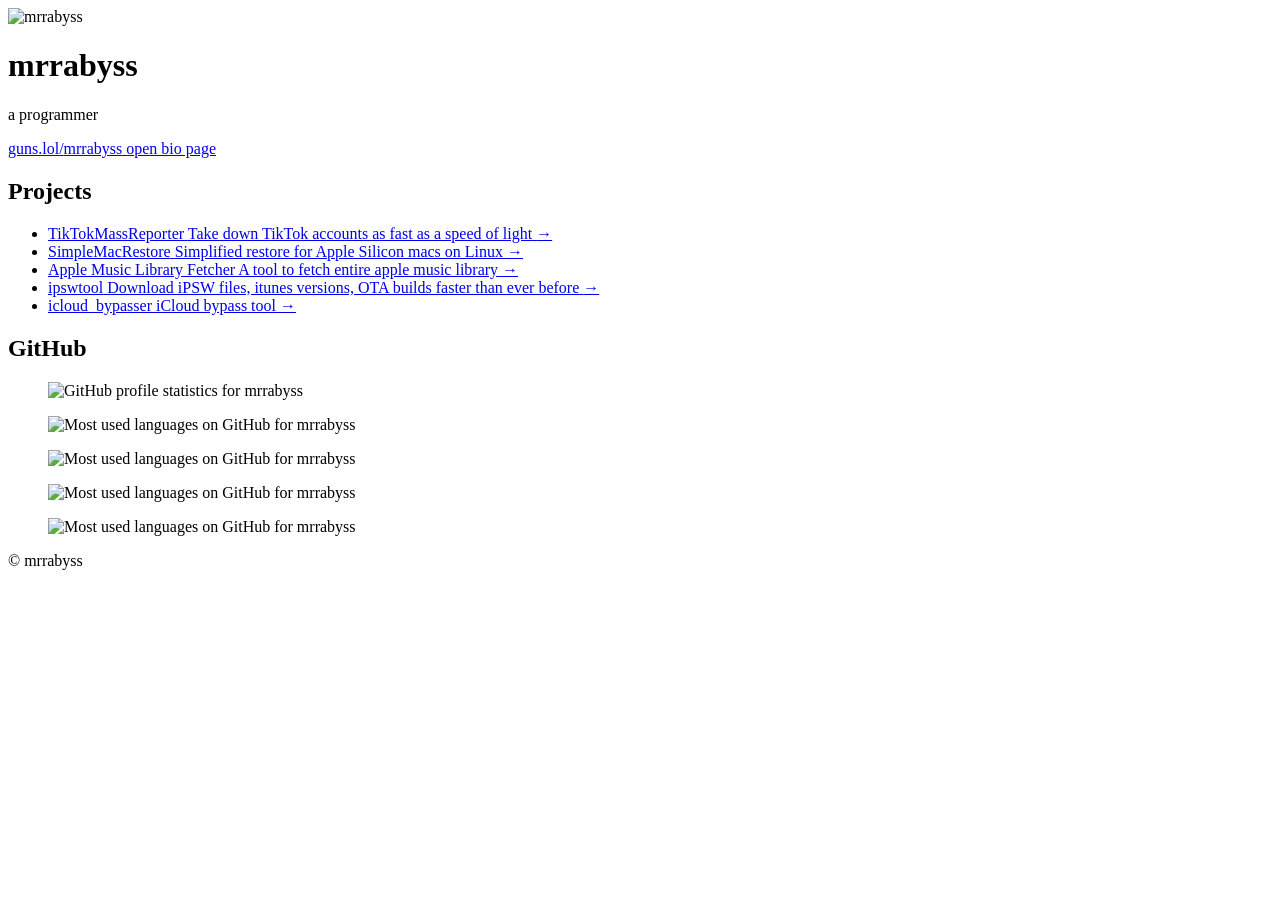
==== index.html @ d9794d86 "Update GitHub stats images to new URLs" ====
<!DOCTYPE html>
<html lang="en">
<head>

    <meta charset="UTF-8">
    <meta name="viewport" content="width=device-width, initial-scale=1.0">
    <title>mrrabyss</title>
    <link rel="icon" type="image/png" href="https://github.com/mrrabyss.png?size=64">
    <link rel="preconnect" href="https://fonts.googleapis.com">
    <link rel="preconnect" href="https://fonts.gstatic.com" crossorigin>
    <link href="https://fonts.googleapis.com/css2?family=Cormorant+Garamond:ital,wght@0,400;0,600;0,700;1,400&family=JetBrains+Mono:wght@400;500;600&family=Outfit:wght@300;400;500;600&family=Share+Tech+Mono&display=swap" rel="stylesheet">
    <link rel="stylesheet" href="styles.css">
</head>
<body>
    <div class="grain" aria-hidden="true"></div>
    <div class="grid-bg" aria-hidden="true"></div>
    <div class="scanlines" aria-hidden="true"></div>

    <header class="hero">
        <div class="hero__frame">
            <span class="hero__corner hero__corner--tl" aria-hidden="true"></span>
            <span class="hero__corner hero__corner--tr" aria-hidden="true"></span>
            <span class="hero__corner hero__corner--bl" aria-hidden="true"></span>
            <span class="hero__corner hero__corner--br" aria-hidden="true"></span>
            <img class="hero__avatar" src="https://github.com/mrrabyss.png?size=200" width="120" height="120" alt="mrrabyss">
        </div>
        <h1 class="hero__title">mrrabyss</h1>
        <p class="hero__tagline">a programmer</p>
        <a class="guns-link" href="https://guns.lol/mrrabyss" target="_blank" rel="noopener noreferrer me" aria-label="mrrabyss on guns.lol — open bio page">
            <span class="guns-link__line">
                <span class="guns-link__brand">guns.lol</span><span class="guns-link__slash">/</span><span class="guns-link__user">mrrabyss</span>
            </span>
            <span class="guns-link__hint" aria-hidden="true">open bio page</span>
        </a>
    </header>

    <main>
        <section class="section" aria-labelledby="projects-heading">
            <div class="section__head">
                <h2 id="projects-heading" class="section__title">Projects</h2>
                <p class="section__rule" aria-hidden="true"></p>
            </div>
            <ul class="projects">
                <li class="project-card">
                    <a class="project-card__link" href="https://github.com/mrrabyss/TikTokMassReporter" target="_blank" rel="noopener noreferrer">
                        <span class="project-card__name">TikTokMassReporter</span>
                        <span class="project-card__desc">Take down TikTok accounts as fast as a speed of light</span>
                        <span class="project-card__arrow" aria-hidden="true">→</span>
                    </a>
                </li>
                <li class="project-card">
                    <a class="project-card__link" href="https://github.com/mrrabyss/SimpleMacRestore" target="_blank" rel="noopener noreferrer">
                        <span class="project-card__name">SimpleMacRestore</span>
                        <span class="project-card__desc">Simplified restore for Apple Silicon macs on Linux</span>
                        <span class="project-card__arrow" aria-hidden="true">→</span>
                    </a>
                </li>
                <li class="project-card">
                    <a class="project-card__link" href="https://github.com/mrrabyss/apple-music-library-fetcher" target="_blank" rel="noopener noreferrer">
                        <span class="project-card__name">Apple Music Library Fetcher</span>
                        <span class="project-card__desc">A tool to fetch entire apple music library</span>
                        <span class="project-card__arrow" aria-hidden="true">→</span>
                    </a>
                </li>
                <li class="project-card">
                    <a class="project-card__link" href="https://github.com/mrrabyss/ipswtool" target="_blank" rel="noopener noreferrer">
                        <span class="project-card__name">ipswtool</span>
                        <span class="project-card__desc">Download iPSW files, itunes versions, OTA builds faster than ever before</span>
                        <span class="project-card__arrow" aria-hidden="true">→</span>
                    </a>
                </li>
                <li class="project-card">
                    <a class="project-card__link" href="https://github.com/mrrabyss/icloud_bypasser" target="_blank" rel="noopener noreferrer">
                        <span class="project-card__name">icloud_bypasser</span>
                        <span class="project-card__desc">iCloud bypass tool</span>
                        <span class="project-card__arrow" aria-hidden="true">→</span>
                    </a>
                </li>
            </ul>
        </section>

        <section class="section section--stats" aria-labelledby="stats-heading">
            <div class="section__head">
                <h2 id="stats-heading" class="section__title">GitHub</h2>
                <p class="section__rule" aria-hidden="true"></p>
            </div>
            <div class="stats__grid">
                <figure class="stats__figure">
                    <img
                        class="stats__img"
                        src="http://github-profile-summary-cards.vercel.app/api/cards/profile-details?username=mrrabyss&theme=dark"
                        alt="GitHub profile statistics for mrrabyss"
                        loading="lazy"
                        width="495"
                        height="195">
                </figure>
                <figure class="stats__figure">
                    <img
                        class="stats__img"
                        src="http://github-profile-summary-cards.vercel.app/api/cards/stats?username=mrrabyss&theme=dark"
                        alt="Most used languages on GitHub for mrrabyss"
                        loading="lazy"
                        width="495"
                        height="195">
                </figure>
                <figure class="stats__figure">
                    <img
                        class="stats__img"
                        src="http://github-profile-summary-cards.vercel.app/api/cards/productive-time?username=mrrabyss&theme=dark&utcOffset=8"
                        alt="Most used languages on GitHub for mrrabyss"
                        loading="lazy"
                        width="495"
                        height="195">
                </figure>
                <figure class="stats__figure">
                    <img
                        class="stats__img"
                        src="http://github-profile-summary-cards.vercel.app/api/cards/repos-per-language?username=mrrabyss&theme=dark"
                        alt="Most used languages on GitHub for mrrabyss"
                        loading="lazy"
                        width="495"
                        height="195">
                </figure>
                <figure class="stats__figure">
                    <img
                        class="stats__img"
                        src="http://github-profile-summary-cards.vercel.app/api/cards/most-commit-language?username=mrrabyss&theme=dark"
                        alt="Most used languages on GitHub for mrrabyss"
                        loading="lazy"
                        width="495"
                        height="195">
                </figure>
            </div>
        </section>
    </main>

    <footer class="footer">
        <p class="footer__text">© <span id="year"></span> mrrabyss</p>
    </footer>

    <script defer src="https://cdn.jsdelivr.net/npm/gsap@3.12.5/dist/gsap.min.js"></script>
    <script defer src="https://cdn.jsdelivr.net/npm/gsap@3.12.5/dist/ScrollTrigger.min.js"></script>
    <script defer src="main.js"></script>
</body>
</html>
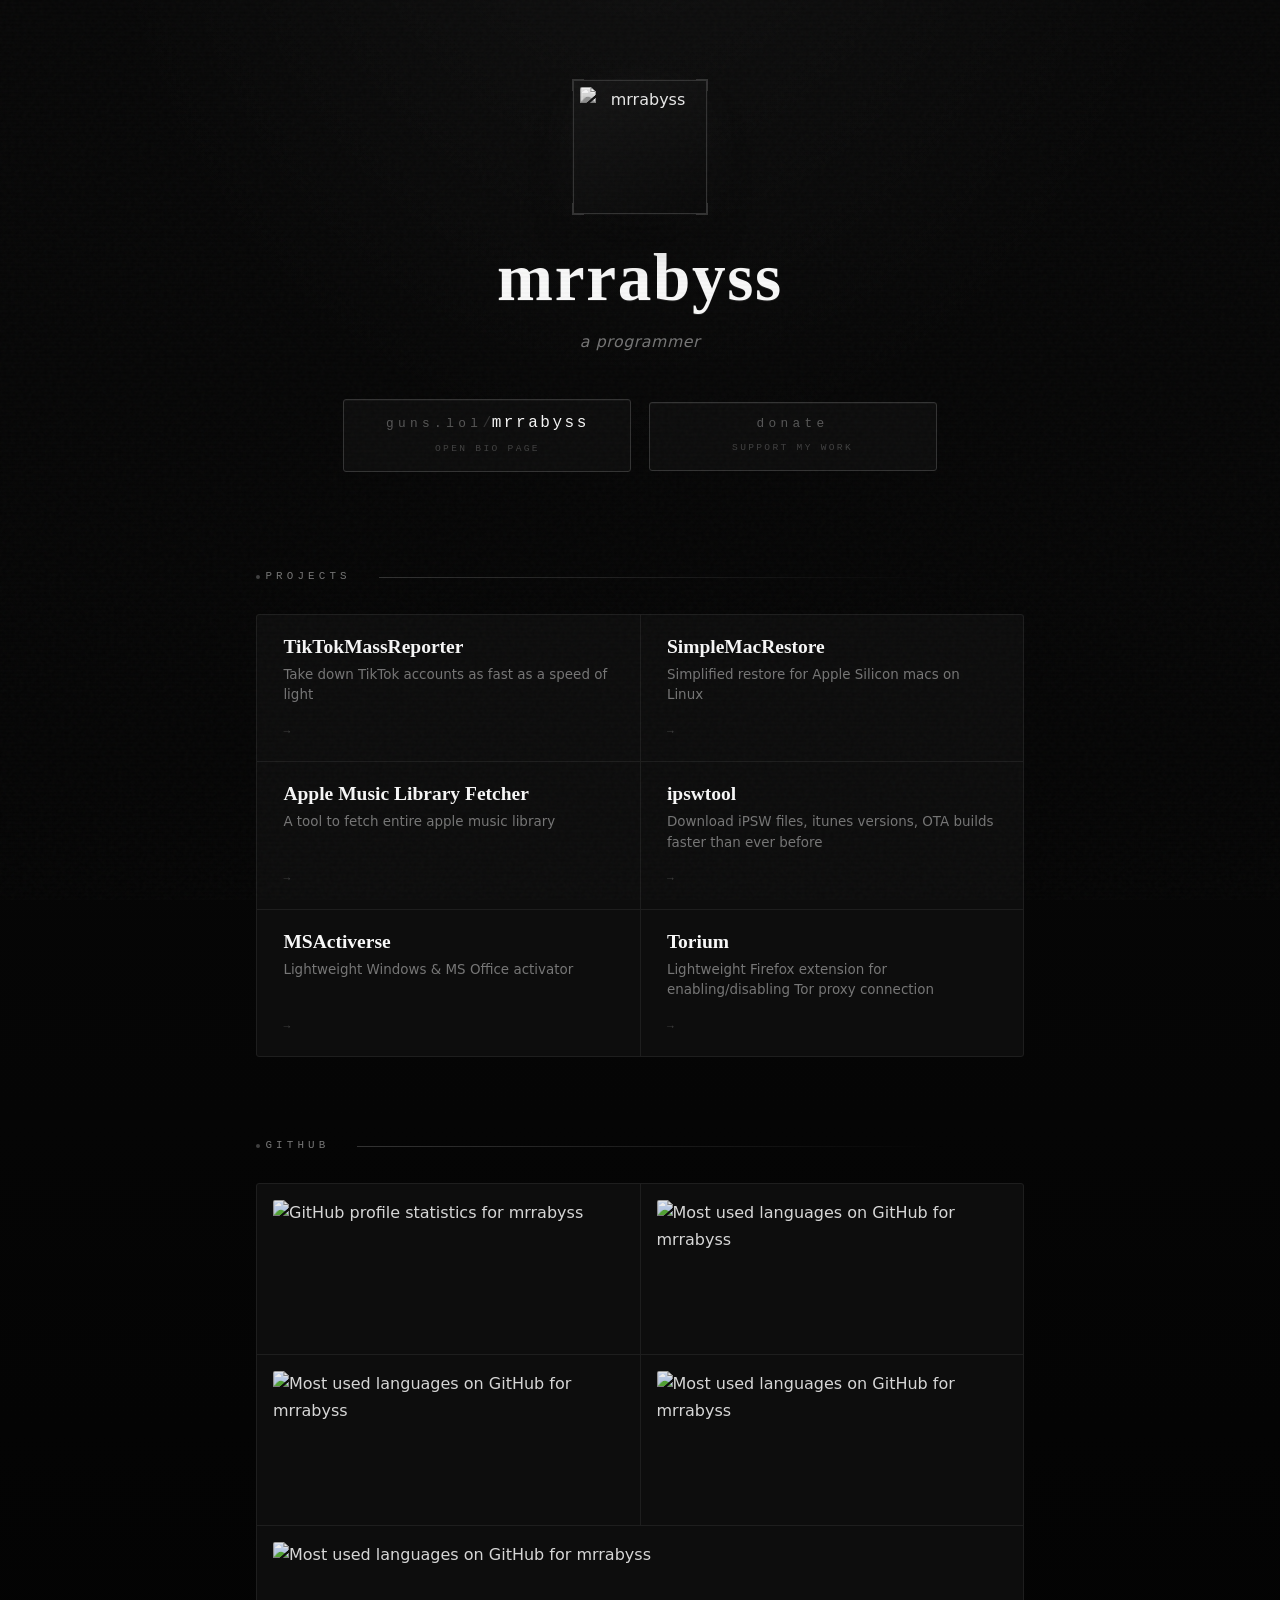
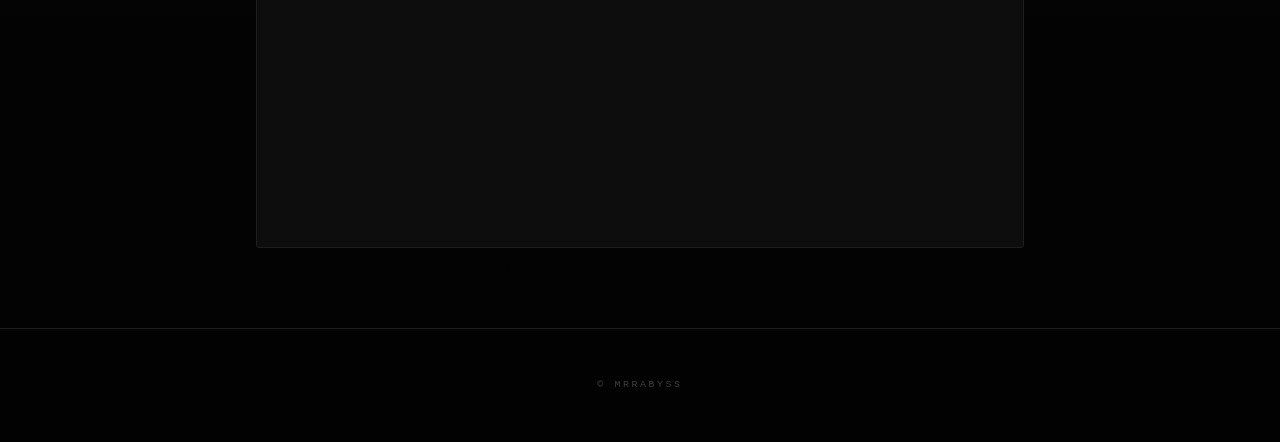
==== commit 53bd7168: "Updated styles + added more projects" ====
--- a/index.html
+++ b/index.html
@@ -31,6 +31,12 @@
                 <span class="guns-link__brand">guns.lol</span><span class="guns-link__slash">/</span><span class="guns-link__user">mrrabyss</span>
             </span>
             <span class="guns-link__hint" aria-hidden="true">open bio page</span>
+        </a>
+        <a class="guns-link" href="donate.html" target="_blank" rel="noopener noreferrer me" aria-label="donate">
+            <span class="guns-link__line">
+                <span class="guns-link__brand">donate</span>
+            </span>
+            <span class="guns-link__hint" aria-hidden="true">support my work</span>
         </a>
     </header>
 
@@ -70,9 +76,16 @@
                     </a>
                 </li>
                 <li class="project-card">
-                    <a class="project-card__link" href="https://github.com/mrrabyss/icloud_bypasser" target="_blank" rel="noopener noreferrer">
-                        <span class="project-card__name">icloud_bypasser</span>
-                        <span class="project-card__desc">iCloud bypass tool</span>
+                    <a class="project-card__link" href="https://github.com/mrrabyss/MSActiverse" target="_blank" rel="noopener noreferrer">
+                        <span class="project-card__name">MSActiverse</span>
+                        <span class="project-card__desc">Lightweight Windows & MS Office activator </span>
+                        <span class="project-card__arrow" aria-hidden="true">→</span>
+                    </a>
+                </li>
+                <li class="project-card">
+                    <a class="project-card__link" href="https://github.com/mrrabyss/Torium" target="_blank" rel="noopener noreferrer">
+                        <span class="project-card__name">Torium</span>
+                        <span class="project-card__desc">Lightweight Firefox extension for enabling/disabling Tor proxy connection </span>
                         <span class="project-card__arrow" aria-hidden="true">→</span>
                     </a>
                 </li>
@@ -127,8 +140,8 @@
                         src="http://github-profile-summary-cards.vercel.app/api/cards/most-commit-language?username=mrrabyss&theme=dark"
                         alt="Most used languages on GitHub for mrrabyss"
                         loading="lazy"
-                        width="495"
-                        height="195">
+                        width="99"
+                        height="39">
                 </figure>
             </div>
         </section>
--- a/styles.css
+++ b/styles.css
@@ -0,0 +1,604 @@
+:root {
+    --bg-void: #020202;
+    --bg-deep: #050505;
+    --bg: #080808;
+    --bg-panel: #0d0d0d;
+    --bg-elevated: #111111;
+    --border: #1e1e1e;
+    --border-hot: #333333;
+    --border-glow: rgba(255, 255, 255, 0.10);
+    --text: #e8e8e8;
+    --text-muted: #767676;
+    --text-faint: #404040;
+    --white: #f8f8f8;
+    --chrome: #ffffff;
+    --accent: rgba(255, 255, 255, 0.06);
+    --font-display: "Cormorant Garamond", Georgia, "Times New Roman", serif;
+    --font-body: "Outfit", system-ui, sans-serif;
+    --font-mono: "JetBrains Mono", ui-monospace, monospace;
+    --font-bio: "Share Tech Mono", var(--font-mono);
+    --space-xs: 0.5rem;
+    --space-sm: 1rem;
+    --space-md: 1.75rem;
+    --space-lg: 3rem;
+    --space-xl: 5rem;
+    --radius: 2px;
+    --max: 44rem;
+    --card-radius: 3px;
+    --transition-fast: 160ms cubic-bezier(0.25, 0.46, 0.45, 0.94);
+    --transition-base: 240ms cubic-bezier(0.25, 0.46, 0.45, 0.94);
+}
+
+*,
+*::before,
+*::after {
+    box-sizing: border-box;
+}
+
+::selection {
+    background: var(--chrome);
+    color: var(--bg-deep);
+}
+
+html {
+    scroll-behavior: smooth;
+}
+
+body {
+    margin: 0;
+    min-height: 100vh;
+    font-family: var(--font-body);
+    font-weight: 400;
+    font-size: 1rem;
+    line-height: 1.65;
+    color: var(--text);
+    background: var(--bg-void);
+    background-image:
+        radial-gradient(ellipse 80% 60% at 50% -10%, rgba(255, 255, 255, 0.04), transparent 55%),
+        linear-gradient(180deg, var(--bg) 0%, var(--bg-deep) 55%, var(--bg-void) 100%);
+}
+
+/* ─── Layers ──────────────────────────────────────────── */
+.grain {
+    pointer-events: none;
+    position: fixed;
+    inset: 0;
+    z-index: 3;
+    opacity: 0.028;
+    background-image: url("data:image/svg+xml,%3Csvg viewBox='0 0 256 256' xmlns='http://www.w3.org/2000/svg'%3E%3Cfilter id='n'%3E%3CfeTurbulence type='fractalNoise' baseFrequency='0.85' numOctaves='4' stitchTiles='stitch'/%3E%3C/filter%3E%3Crect width='100%25' height='100%25' filter='url(%23n)'/%3E%3C/svg%3E");
+}
+
+.grid-bg {
+    pointer-events: none;
+    position: fixed;
+    inset: 0;
+    z-index: 0;
+    opacity: 0.38;
+    background-image:
+        linear-gradient(rgba(255, 255, 255, 0.025) 1px, transparent 1px),
+        linear-gradient(90deg, rgba(255, 255, 255, 0.025) 1px, transparent 1px);
+    background-size: 52px 52px;
+    mask-image: radial-gradient(ellipse 80% 60% at 50% 30%, black 15%, transparent 68%);
+}
+
+.scanlines {
+    pointer-events: none;
+    position: fixed;
+    inset: 0;
+    z-index: 2;
+    opacity: 0.032;
+    background: repeating-linear-gradient(
+        0deg,
+        transparent,
+        transparent 2px,
+        rgba(0, 0, 0, 0.5) 2px,
+        rgba(0, 0, 0, 0.5) 4px
+    );
+}
+
+.hero,
+.section,
+.footer {
+    position: relative;
+    z-index: 1;
+}
+
+/* ─── Hero ────────────────────────────────────────────── */
+.hero {
+    text-align: center;
+    padding: var(--space-xl) var(--space-sm) var(--space-lg);
+    max-width: var(--max);
+    margin: 0 auto;
+}
+
+.hero__frame {
+    position: relative;
+    display: inline-block;
+    padding: 6px;
+    margin-bottom: var(--space-md);
+    border: 1px solid var(--border-hot);
+    background: linear-gradient(150deg, rgba(22, 22, 22, 0.96) 0%, rgba(10, 10, 10, 0.99) 100%);
+    box-shadow:
+        0 0 0 1px rgba(255, 255, 255, 0.025),
+        0 0 60px -16px rgba(255, 255, 255, 0.05),
+        0 32px 64px -32px rgba(0, 0, 0, 0.98);
+}
+
+.hero__corner {
+    position: absolute;
+    width: 12px;
+    height: 12px;
+    border-color: var(--border-hot);
+    border-style: solid;
+    pointer-events: none;
+}
+
+.hero__corner--tl { top: -2px; left: -2px; border-width: 1px 0 0 1px; }
+.hero__corner--tr { top: -2px; right: -2px; border-width: 1px 1px 0 0; }
+.hero__corner--bl { bottom: -2px; left: -2px; border-width: 0 0 1px 1px; }
+.hero__corner--br { bottom: -2px; right: -2px; border-width: 0 1px 1px 0; }
+
+.hero__avatar {
+    display: block;
+    width: 120px;
+    height: 120px;
+    object-fit: cover;
+    filter: grayscale(1) contrast(1.1) brightness(0.96);
+    border-radius: var(--radius);
+}
+
+.hero__eyebrow {
+    margin: 0 0 var(--space-xs);
+    font-family: var(--font-bio);
+    font-size: 0.66rem;
+    font-weight: 400;
+    letter-spacing: 0.32em;
+    text-transform: lowercase;
+    color: var(--text-faint);
+}
+
+.hero__title {
+    margin: 0 0 var(--space-sm);
+    font-family: var(--font-display);
+    font-size: clamp(2.75rem, 8vw, 4.2rem);
+    font-weight: 600;
+    letter-spacing: 0.025em;
+    line-height: 1.06;
+    color: var(--white);
+    text-shadow:
+        0 0 100px rgba(255, 255, 255, 0.06),
+        0 1px 0 rgba(255, 255, 255, 0.10);
+}
+
+.hero__tagline {
+    margin: 0 0 var(--space-md);
+    font-size: 0.98rem;
+    font-weight: 300;
+    font-style: italic;
+    color: var(--text-muted);
+    letter-spacing: 0.04em;
+}
+
+/* ─── Guns link ───────────────────────────────────────── */
+.guns-link {
+    display: inline-flex;
+    flex-direction: column;
+    align-items: center;
+    gap: 0.45rem;
+    margin-top: var(--space-sm);
+    margin-right: 0.75rem;
+    padding: 0.9rem 1.75rem 1rem;
+    min-width: min(18rem, 100%);
+    font-family: var(--font-bio);
+    text-decoration: none;
+    color: var(--text-muted);
+    background: var(--bg-panel);
+    border: 1px solid var(--border-hot);
+    border-radius: var(--card-radius);
+    box-shadow: inset 0 1px 0 rgba(255, 255, 255, 0.04);
+    transition:
+        background var(--transition-base),
+        border-color var(--transition-base),
+        color var(--transition-fast),
+        box-shadow var(--transition-base),
+        transform var(--transition-base);
+}
+
+.guns-link:hover,
+.guns-link:focus-visible {
+    background: var(--chrome);
+    color: var(--bg-void);
+    border-color: var(--chrome);
+    box-shadow:
+        0 0 0 1px var(--chrome),
+        0 0 56px -10px rgba(255, 255, 255, 0.30);
+    outline: none;
+    transform: translateY(-2px);
+}
+
+.guns-link:last-of-type {
+    margin-right: 0;
+}
+
+.guns-link:focus-visible {
+    outline: 2px solid var(--chrome);
+    outline-offset: 4px;
+}
+
+.guns-link__line {
+    display: inline-flex;
+    align-items: baseline;
+    flex-wrap: wrap;
+    justify-content: center;
+    gap: 0;
+    line-height: 1.3;
+}
+
+.guns-link__brand {
+    font-size: 0.80rem;
+    letter-spacing: 0.34em;
+    text-transform: lowercase;
+    opacity: 0.7;
+    transition: opacity var(--transition-fast);
+}
+
+.guns-link:hover .guns-link__brand,
+.guns-link:focus-visible .guns-link__brand {
+    opacity: 1;
+}
+
+.guns-link__slash {
+    opacity: 0.35;
+    margin: 0 0.02em;
+    font-size: 0.92rem;
+}
+
+.guns-link__user {
+    font-weight: 400;
+    font-size: 1rem;
+    letter-spacing: 0.16em;
+    color: var(--white);
+    transition: color var(--transition-fast);
+}
+
+.guns-link:hover .guns-link__user,
+.guns-link:focus-visible .guns-link__user {
+    color: var(--bg-void);
+}
+
+.guns-link__hint {
+    font-family: var(--font-mono);
+    font-size: 0.60rem;
+    font-weight: 500;
+    letter-spacing: 0.24em;
+    text-transform: uppercase;
+    color: var(--text-faint);
+    transition: color var(--transition-fast);
+}
+
+.guns-link:hover .guns-link__hint,
+.guns-link:focus-visible .guns-link__hint {
+    color: rgba(0, 0, 0, 0.45);
+}
+
+/* ─── Main ────────────────────────────────────────────── */
+main {
+    max-width: calc(var(--max) + 6rem);
+    margin: 0 auto;
+    padding: var(--space-lg) var(--space-sm) var(--space-xl);
+}
+
+.section {
+    margin-bottom: var(--space-xl);
+}
+
+.section:last-child {
+    margin-bottom: 0;
+}
+
+/* ─── Section head ────────────────────────────────────── */
+.section__head {
+    display: flex;
+    align-items: center;
+    gap: var(--space-md);
+    margin-bottom: var(--space-md);
+}
+
+.section__title {
+    margin: 0;
+    flex-shrink: 0;
+    font-family: var(--font-bio);
+    font-size: 0.68rem;
+    font-weight: 400;
+    letter-spacing: 0.38em;
+    text-transform: uppercase;
+    color: var(--text-muted);
+    display: flex;
+    align-items: center;
+    gap: 0.5em;
+}
+
+.section__title::before {
+    content: "";
+    display: inline-block;
+    width: 4px;
+    height: 4px;
+    background: var(--text-faint);
+    border-radius: 50%;
+    flex-shrink: 0;
+}
+
+.section__rule {
+    flex: 1;
+    height: 1px;
+    margin: 0;
+    background: linear-gradient(90deg, var(--border-hot) 0%, transparent 88%);
+    min-width: 2rem;
+}
+
+/* ─── Projects grid ───────────────────────────────────── */
+.projects {
+    list-style: none;
+    margin: 0;
+    padding: 0;
+    display: grid;
+    grid-template-columns: repeat(auto-fill, minmax(min(100%, 17rem), 1fr));
+    gap: 1px;
+    border: 1px solid var(--border);
+    border-radius: var(--card-radius);
+    overflow: hidden;
+    background: var(--border);
+}
+
+.project-card {
+    position: relative;
+    background: var(--bg-panel);
+    transition:
+        background var(--transition-base),
+        box-shadow var(--transition-base);
+    overflow: hidden;
+}
+
+.project-card::after {
+    content: "";
+    position: absolute;
+    left: 0;
+    top: 0;
+    bottom: 0;
+    width: 2px;
+    background: var(--chrome);
+    opacity: 0;
+    transition: opacity var(--transition-fast);
+}
+
+.project-card:hover {
+    background: var(--bg-elevated);
+    z-index: 1;
+}
+
+.project-card:hover::after {
+    opacity: 1;
+}
+
+.project-card__link {
+    display: flex;
+    flex-direction: column;
+    gap: 0.35rem;
+    padding: 1.25rem 1.5rem 1.25rem 1.65rem;
+    text-decoration: none;
+    color: inherit;
+    height: 100%;
+}
+
+.project-card__name {
+    font-family: var(--font-display);
+    font-size: 1.22rem;
+    font-weight: 600;
+    color: var(--white);
+    line-height: 1.25;
+    transition: color var(--transition-fast);
+}
+
+.project-card:hover .project-card__name {
+    color: var(--chrome);
+}
+
+.project-card__desc {
+    font-size: 0.84rem;
+    font-weight: 300;
+    color: var(--text-muted);
+    line-height: 1.5;
+    flex: 1;
+}
+
+.project-card__arrow {
+    display: inline-block;
+    margin-top: 0.75rem;
+    font-family: var(--font-bio);
+    font-size: 0.7rem;
+    letter-spacing: 0.2em;
+    text-transform: uppercase;
+    color: var(--text-faint);
+    transition:
+        color var(--transition-fast),
+        letter-spacing var(--transition-base);
+}
+
+.project-card:hover .project-card__arrow {
+    color: var(--text-muted);
+    letter-spacing: 0.3em;
+}
+
+/* ─── Stats ───────────────────────────────────────────── */
+.section--stats .stats__note {
+    margin: 0 0 var(--space-md);
+    font-size: 0.77rem; /*0.77*/
+    color: var(--text-muted);
+    line-height: 1.6;
+}
+
+.stats__note code {
+    font-family: var(--font-mono);
+    font-size: 0.84em;
+    padding: 0.12em 0.4em;
+    background: var(--bg-elevated);
+    border: 1px solid var(--border-hot);
+    color: var(--white);
+    border-radius: var(--radius);
+}
+
+.stats__grid {
+    display: flex;
+    flex-direction: column;
+    flex-wrap: wrap;
+    gap: 1px;
+    border: 1px solid var(--border);
+    border-radius: var(--card-radius);
+    overflow: hidden;
+    background: var(--border);
+}
+
+.stats__figure {
+    margin: 0;
+    padding: var(--space-sm);
+    background: var(--bg-panel);
+    overflow: hidden;
+    transition: background var(--transition-base);
+}
+
+.stats__figure:hover {
+    background: var(--bg-elevated);
+}
+
+.stats__img {
+    display: block;
+    width: 100%;
+    height: auto;
+    max-width: 100%;
+    border-radius: var(--radius);
+    opacity: 0.92;
+    transition: opacity var(--transition-base);
+}
+
+.stats__figure:hover .stats__img {
+    opacity: 1;
+}
+
+/* ─── Donate UI ─────────────────────────────────────── */
+.section--donate .donate__list {
+    display: grid;
+    grid-template-columns: repeat(auto-fill, minmax(18rem, 1fr));
+    gap: 1rem;
+}
+
+.wallet-card {
+    background: var(--bg-panel);
+    border: 1px solid var(--border-hot);
+    padding: 0.9rem;
+    border-radius: var(--card-radius);
+}
+
+.wallet-meta {
+    display: flex;
+    justify-content: space-between;
+    align-items: center;
+    gap: 0.5rem;
+    margin-bottom: 0.5rem;
+}
+
+.wallet-name {
+    font-family: var(--font-display);
+    font-size: 0.95rem;
+    color: var(--white);
+}
+
+.wallet-address {
+    font-family: var(--font-mono);
+    font-size: 0.82rem;
+    color: var(--text-muted);
+    background: var(--bg-elevated);
+    padding: 0.5rem;
+    border-radius: var(--radius);
+    overflow-wrap: anywhere;
+    word-break: break-all;
+}
+
+.copy-btn {
+    background: transparent;
+    border: 1px solid var(--border-hot);
+    color: var(--text);
+    padding: 0.35rem 0.7rem;
+    border-radius: 999px;
+    cursor: pointer;
+    font-family: var(--font-mono);
+    font-size: 0.82rem;
+    transition: background var(--transition-fast), color var(--transition-fast);
+}
+
+.copy-btn:hover {
+    background: var(--chrome);
+    color: var(--bg-void);
+    border-color: var(--chrome);
+}
+
+.copy-status {
+    font-family: var(--font-mono);
+    font-size: 0.78rem;
+    color: var(--text-muted);
+    opacity: 0;
+    height: 1rem;
+    margin-top: 0.5rem;
+    transition: opacity 220ms ease;
+}
+
+/* ─── Footer ──────────────────────────────────────────── */
+.footer {
+    padding: var(--space-lg) var(--space-sm);
+    text-align: center;
+    border-top: 1px solid var(--border);
+}
+
+.footer__text {
+    margin: 0;
+    font-family: var(--font-mono);
+    font-size: 0.62rem;
+    letter-spacing: 0.26em;
+    text-transform: uppercase;
+    color: var(--text-faint);
+}
+
+/* ─── Responsive ──────────────────────────────────────── */
+@media (min-width: 520px) {
+    .stats__grid {
+        flex-direction: row;
+    }
+
+    .stats__figure {
+        flex: 1 1 360px;
+        min-width: 0;
+    }
+}
+
+@media (min-width: 640px) {
+    .guns-link {
+        padding: 0.80rem 1.5rem 0.9rem;
+    }
+}
+
+@media (max-width: 480px) {
+    .projects {
+        grid-template-columns: 1fr;
+    }
+}
+
+/* ─── Motion ──────────────────────────────────────────── */
+@media (prefers-reduced-motion: reduce) {
+    html { scroll-behavior: auto; }
+
+    .project-card,
+    .project-card__arrow,
+    .project-card::after,
+    .guns-link {
+        transition: none;
+    }
+}
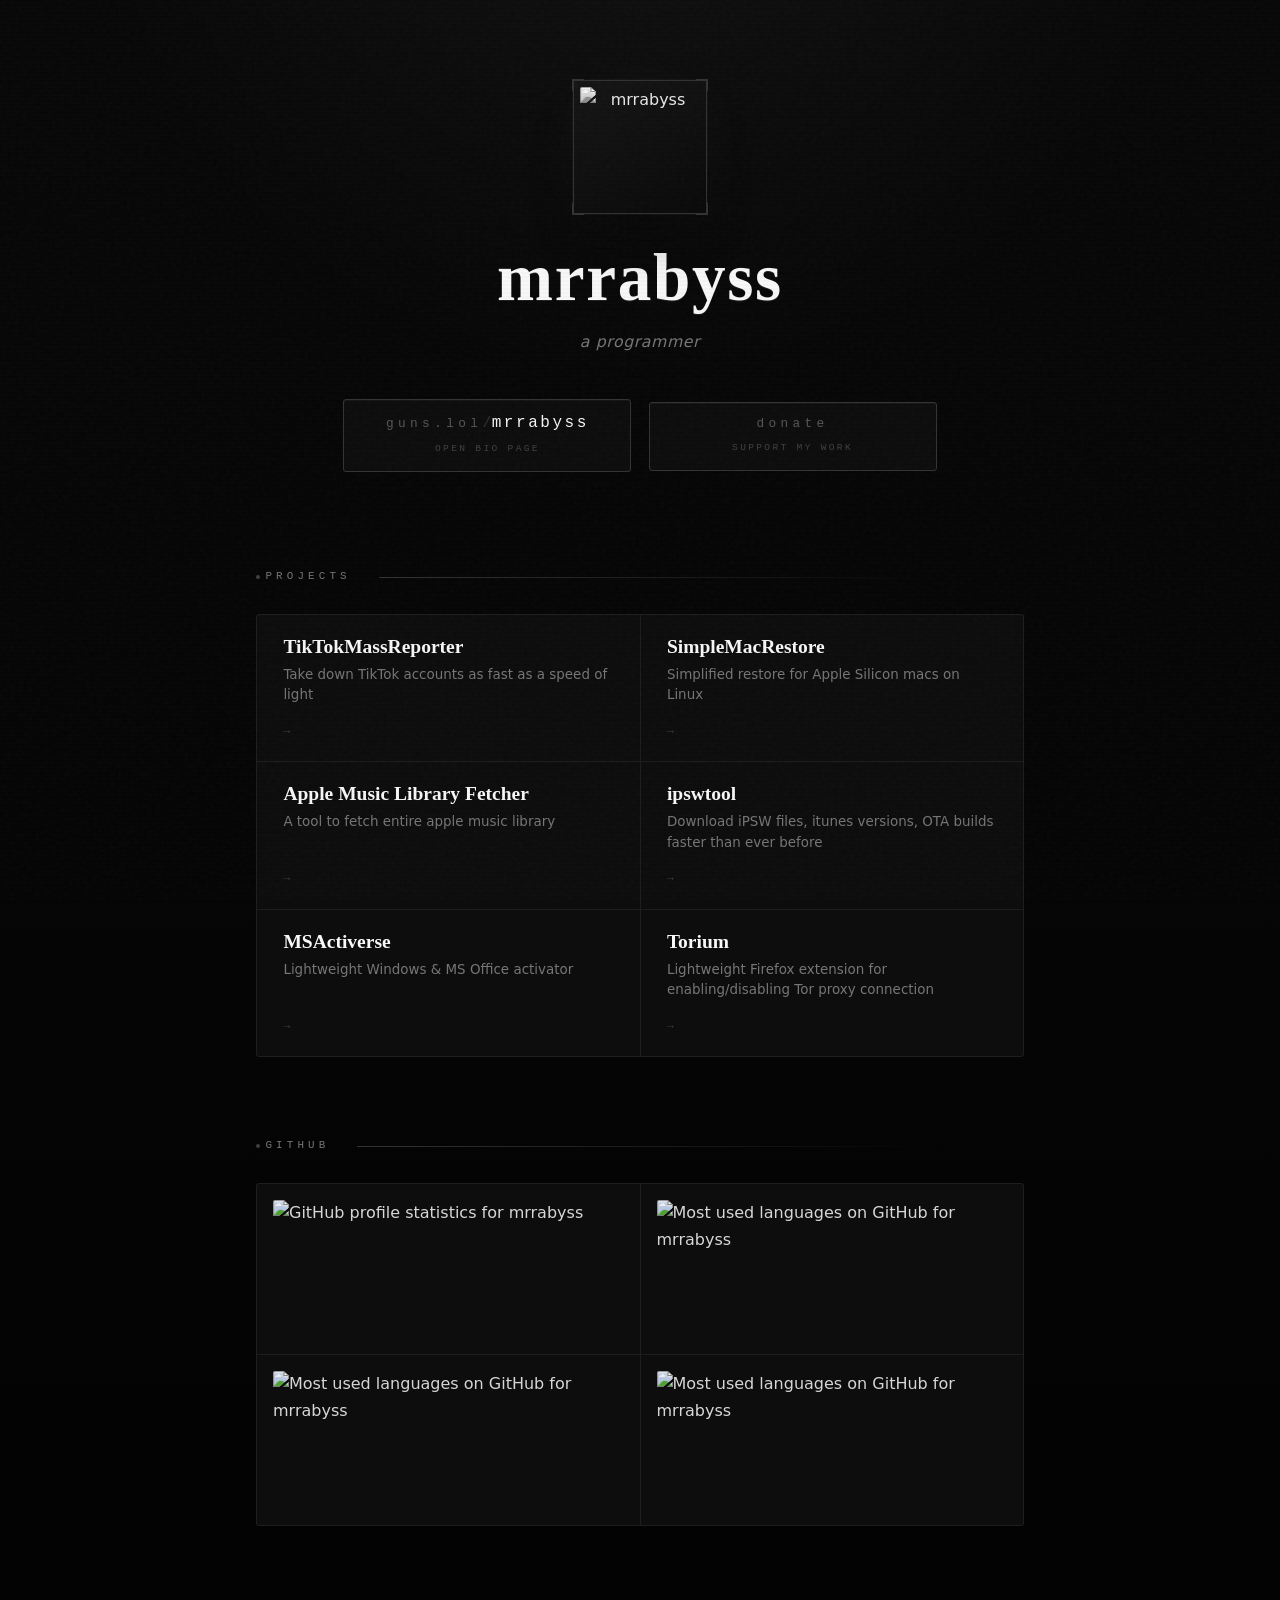
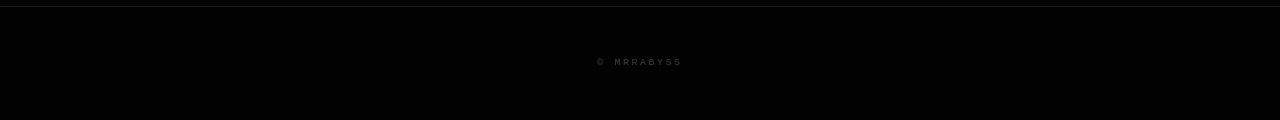
==== commit ec997281: "Update GitHub stats image URLs to use HTTPS and replace deprecated card" ====
--- a/index.html
+++ b/index.html
@@ -101,7 +101,7 @@
                 <figure class="stats__figure">
                     <img
                         class="stats__img"
-                        src="http://github-profile-summary-cards.vercel.app/api/cards/profile-details?username=mrrabyss&theme=dark"
+                        src="https://github-profile-summary-cards.vercel.app/api/cards/profile-details?username=mrrabyss&theme=dark"
                         alt="GitHub profile statistics for mrrabyss"
                         loading="lazy"
                         width="495"
@@ -110,7 +110,7 @@
                 <figure class="stats__figure">
                     <img
                         class="stats__img"
-                        src="http://github-profile-summary-cards.vercel.app/api/cards/stats?username=mrrabyss&theme=dark"
+                        src="https://github-profile-summary-cards.vercel.app/api/cards/stats?username=mrrabyss&theme=dark"
                         alt="Most used languages on GitHub for mrrabyss"
                         loading="lazy"
                         width="495"
@@ -119,7 +119,7 @@
                 <figure class="stats__figure">
                     <img
                         class="stats__img"
-                        src="http://github-profile-summary-cards.vercel.app/api/cards/productive-time?username=mrrabyss&theme=dark&utcOffset=8"
+                        src="https://github-profile-summary-cards.vercel.app/api/cards/productive-time?username=mrrabyss&theme=dark&utcOffset=8"
                         alt="Most used languages on GitHub for mrrabyss"
                         loading="lazy"
                         width="495"
@@ -128,21 +128,13 @@
                 <figure class="stats__figure">
                     <img
                         class="stats__img"
-                        src="http://github-profile-summary-cards.vercel.app/api/cards/repos-per-language?username=mrrabyss&theme=dark"
+                        src="https://github-profile-summary-cards.vercel.app/api/cards/most-commit-language?username=mrrabyss&theme=dark"
                         alt="Most used languages on GitHub for mrrabyss"
                         loading="lazy"
                         width="495"
                         height="195">
                 </figure>
-                <figure class="stats__figure">
-                    <img
-                        class="stats__img"
-                        src="http://github-profile-summary-cards.vercel.app/api/cards/most-commit-language?username=mrrabyss&theme=dark"
-                        alt="Most used languages on GitHub for mrrabyss"
-                        loading="lazy"
-                        width="99"
-                        height="39">
-                </figure>
+
             </div>
         </section>
     </main>
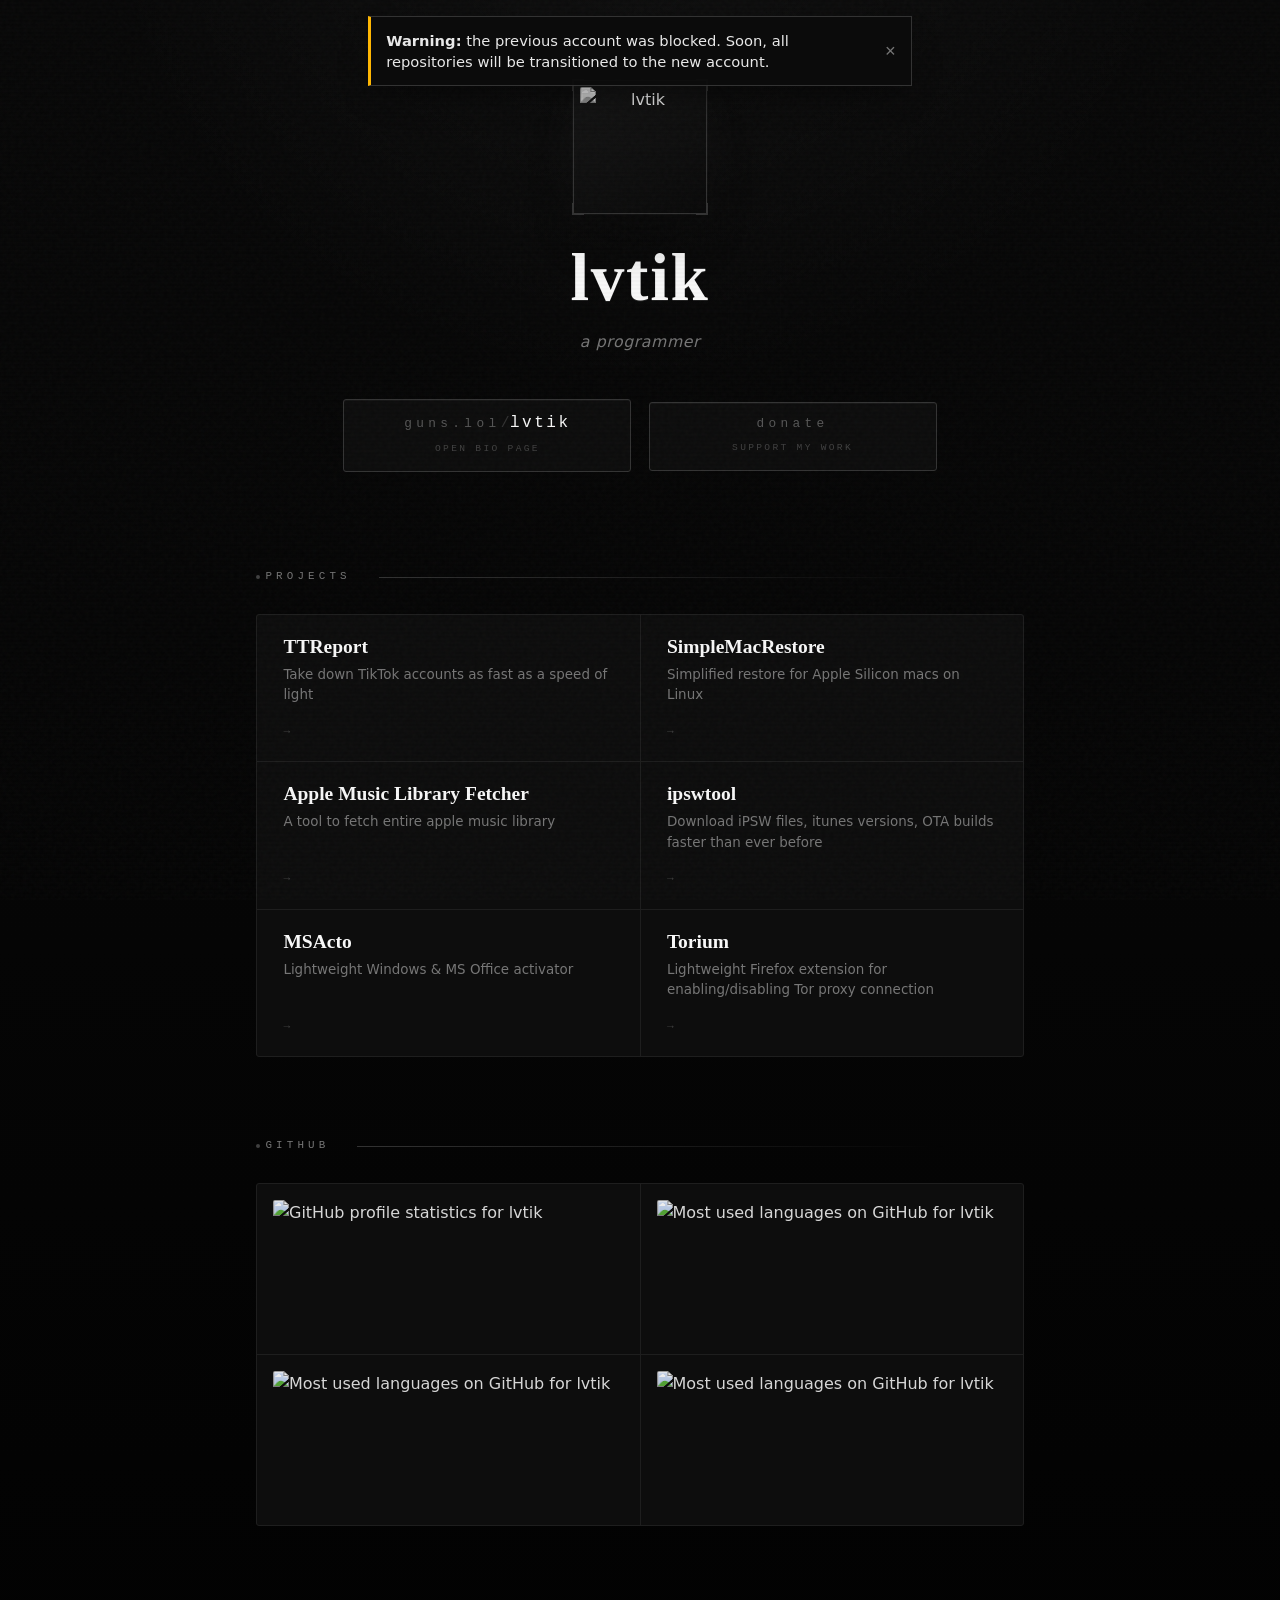
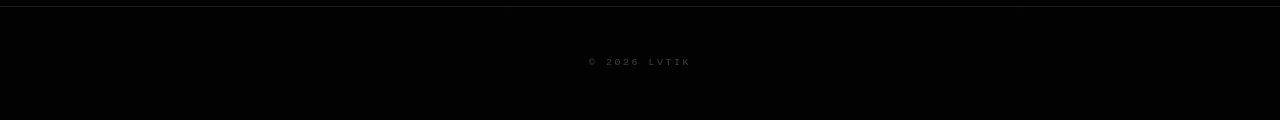
==== commit f2db1785: "Updated links & added a warning" ====
--- a/index.html
+++ b/index.html
@@ -4,8 +4,8 @@
 
     <meta charset="UTF-8">
     <meta name="viewport" content="width=device-width, initial-scale=1.0">
-    <title>mrrabyss</title>
-    <link rel="icon" type="image/png" href="https://github.com/mrrabyss.png?size=64">
+    <title>lvtik</title>
+    <link rel="icon" type="image/png" href="https://github.com/lvtik.png?size=64">
     <link rel="preconnect" href="https://fonts.googleapis.com">
     <link rel="preconnect" href="https://fonts.gstatic.com" crossorigin>
     <link href="https://fonts.googleapis.com/css2?family=Cormorant+Garamond:ital,wght@0,400;0,600;0,700;1,400&family=JetBrains+Mono:wght@400;500;600&family=Outfit:wght@300;400;500;600&family=Share+Tech+Mono&display=swap" rel="stylesheet">
@@ -16,19 +16,26 @@
     <div class="grid-bg" aria-hidden="true"></div>
     <div class="scanlines" aria-hidden="true"></div>
 
+    <div class="warning-popup" id="warningPopup" role="dialog" aria-live="polite" aria-label="Warning">
+        <div class="warning-popup__content">
+            <strong>Warning:</strong> the previous account was blocked. Soon, all repositories will be transitioned to the new account.
+        </div>
+        <button class="warning-popup__close" type="button" aria-label="Close warning">×</button>
+    </div>
+
     <header class="hero">
         <div class="hero__frame">
             <span class="hero__corner hero__corner--tl" aria-hidden="true"></span>
             <span class="hero__corner hero__corner--tr" aria-hidden="true"></span>
             <span class="hero__corner hero__corner--bl" aria-hidden="true"></span>
             <span class="hero__corner hero__corner--br" aria-hidden="true"></span>
-            <img class="hero__avatar" src="https://github.com/mrrabyss.png?size=200" width="120" height="120" alt="mrrabyss">
+            <img class="hero__avatar" src="https://github.com/lvtik.png?size=200" width="120" height="120" alt="lvtik">
         </div>
-        <h1 class="hero__title">mrrabyss</h1>
+        <h1 class="hero__title">lvtik</h1>
         <p class="hero__tagline">a programmer</p>
-        <a class="guns-link" href="https://guns.lol/mrrabyss" target="_blank" rel="noopener noreferrer me" aria-label="mrrabyss on guns.lol — open bio page">
+        <a class="guns-link" href="https://guns.lol/lvtik" target="_blank" rel="noopener noreferrer me" aria-label="lvtik on guns.lol — open bio page">
             <span class="guns-link__line">
-                <span class="guns-link__brand">guns.lol</span><span class="guns-link__slash">/</span><span class="guns-link__user">mrrabyss</span>
+                <span class="guns-link__brand">guns.lol</span><span class="guns-link__slash">/</span><span class="guns-link__user">lvtik</span>
             </span>
             <span class="guns-link__hint" aria-hidden="true">open bio page</span>
         </a>
@@ -48,42 +55,42 @@
             </div>
             <ul class="projects">
                 <li class="project-card">
-                    <a class="project-card__link" href="https://github.com/mrrabyss/TikTokMassReporter" target="_blank" rel="noopener noreferrer">
-                        <span class="project-card__name">TikTokMassReporter</span>
+                    <a class="project-card__link" href="https://github.com/lvtik/TTReport" target="_blank" rel="noopener noreferrer">
+                        <span class="project-card__name">TTReport</span>
                         <span class="project-card__desc">Take down TikTok accounts as fast as a speed of light</span>
                         <span class="project-card__arrow" aria-hidden="true">→</span>
                     </a>
                 </li>
                 <li class="project-card">
-                    <a class="project-card__link" href="https://github.com/mrrabyss/SimpleMacRestore" target="_blank" rel="noopener noreferrer">
+                    <a class="project-card__link" href="https://github.com/lvtik/SimpleMacRestore" target="_blank" rel="noopener noreferrer">
                         <span class="project-card__name">SimpleMacRestore</span>
                         <span class="project-card__desc">Simplified restore for Apple Silicon macs on Linux</span>
                         <span class="project-card__arrow" aria-hidden="true">→</span>
                     </a>
                 </li>
                 <li class="project-card">
-                    <a class="project-card__link" href="https://github.com/mrrabyss/apple-music-library-fetcher" target="_blank" rel="noopener noreferrer">
+                    <a class="project-card__link" href="https://github.com/lvtik/apple-music-library-fetcher" target="_blank" rel="noopener noreferrer">
                         <span class="project-card__name">Apple Music Library Fetcher</span>
                         <span class="project-card__desc">A tool to fetch entire apple music library</span>
                         <span class="project-card__arrow" aria-hidden="true">→</span>
                     </a>
                 </li>
                 <li class="project-card">
-                    <a class="project-card__link" href="https://github.com/mrrabyss/ipswtool" target="_blank" rel="noopener noreferrer">
+                    <a class="project-card__link" href="https://github.com/lvtik/ipswtool" target="_blank" rel="noopener noreferrer">
                         <span class="project-card__name">ipswtool</span>
                         <span class="project-card__desc">Download iPSW files, itunes versions, OTA builds faster than ever before</span>
                         <span class="project-card__arrow" aria-hidden="true">→</span>
                     </a>
                 </li>
                 <li class="project-card">
-                    <a class="project-card__link" href="https://github.com/mrrabyss/MSActiverse" target="_blank" rel="noopener noreferrer">
-                        <span class="project-card__name">MSActiverse</span>
+                    <a class="project-card__link" href="https://github.com/lvtik/MSActo" target="_blank" rel="noopener noreferrer">
+                        <span class="project-card__name">MSActo</span>
                         <span class="project-card__desc">Lightweight Windows & MS Office activator </span>
                         <span class="project-card__arrow" aria-hidden="true">→</span>
                     </a>
                 </li>
                 <li class="project-card">
-                    <a class="project-card__link" href="https://github.com/mrrabyss/Torium" target="_blank" rel="noopener noreferrer">
+                    <a class="project-card__link" href="https://github.com/lvtik/Torium" target="_blank" rel="noopener noreferrer">
                         <span class="project-card__name">Torium</span>
                         <span class="project-card__desc">Lightweight Firefox extension for enabling/disabling Tor proxy connection </span>
                         <span class="project-card__arrow" aria-hidden="true">→</span>
@@ -101,8 +108,8 @@
                 <figure class="stats__figure">
                     <img
                         class="stats__img"
-                        src="https://github-profile-summary-cards.vercel.app/api/cards/profile-details?username=mrrabyss&theme=dark"
-                        alt="GitHub profile statistics for mrrabyss"
+                        src="https://github-profile-summary-cards.vercel.app/api/cards/profile-details?username=lvtik&theme=dark"
+                        alt="GitHub profile statistics for lvtik"
                         loading="lazy"
                         width="495"
                         height="195">
@@ -110,8 +117,8 @@
                 <figure class="stats__figure">
                     <img
                         class="stats__img"
-                        src="https://github-profile-summary-cards.vercel.app/api/cards/stats?username=mrrabyss&theme=dark"
-                        alt="Most used languages on GitHub for mrrabyss"
+                        src="https://github-profile-summary-cards.vercel.app/api/cards/stats?username=lvtik&theme=dark"
+                        alt="Most used languages on GitHub for lvtik"
                         loading="lazy"
                         width="495"
                         height="195">
@@ -119,8 +126,8 @@
                 <figure class="stats__figure">
                     <img
                         class="stats__img"
-                        src="https://github-profile-summary-cards.vercel.app/api/cards/productive-time?username=mrrabyss&theme=dark&utcOffset=8"
-                        alt="Most used languages on GitHub for mrrabyss"
+                        src="https://github-profile-summary-cards.vercel.app/api/cards/productive-time?username=lvtik&theme=dark&utcOffset=8"
+                        alt="Most used languages on GitHub for lvtik"
                         loading="lazy"
                         width="495"
                         height="195">
@@ -128,8 +135,8 @@
                 <figure class="stats__figure">
                     <img
                         class="stats__img"
-                        src="https://github-profile-summary-cards.vercel.app/api/cards/most-commit-language?username=mrrabyss&theme=dark"
-                        alt="Most used languages on GitHub for mrrabyss"
+                        src="https://github-profile-summary-cards.vercel.app/api/cards/most-commit-language?username=lvtik&theme=dark"
+                        alt="Most used languages on GitHub for lvtik"
                         loading="lazy"
                         width="495"
                         height="195">
@@ -140,7 +147,7 @@
     </main>
 
     <footer class="footer">
-        <p class="footer__text">© <span id="year"></span> mrrabyss</p>
+        <p class="footer__text">© <span id="year"></span> lvtik</p>
     </footer>
 
     <script defer src="https://cdn.jsdelivr.net/npm/gsap@3.12.5/dist/gsap.min.js"></script>
--- a/styles.css
+++ b/styles.css
@@ -103,6 +103,54 @@
     z-index: 1;
 }
 
+.warning-popup {
+    position: fixed;
+    top: 1rem;
+    left: 50%;
+    z-index: 5;
+    display: flex;
+    align-items: center;
+    gap: 0.75rem;
+    max-width: min(34rem, calc(100% - 1.5rem));
+    padding: 0.8rem 0.95rem;
+    background: rgba(12, 12, 12, 0.96);
+    border: 1px solid rgba(255, 255, 255, 0.16);
+    border-left: 3px solid #ffb703;
+    box-shadow: 0 14px 40px -18px rgba(0, 0, 0, 0.85);
+    transform: translate(-50%, -12px);
+    opacity: 0;
+    pointer-events: none;
+    transition: opacity var(--transition-base), transform var(--transition-base);
+}
+
+.warning-popup.is-visible {
+    opacity: 1;
+    transform: translate(-50%, 0);
+    pointer-events: auto;
+}
+
+.warning-popup__content {
+    font-size: 0.92rem;
+    line-height: 1.45;
+    color: var(--text);
+}
+
+.warning-popup__close {
+    border: 0;
+    background: transparent;
+    color: var(--text-muted);
+    font-size: 1.15rem;
+    cursor: pointer;
+    line-height: 1;
+    padding: 0;
+}
+
+.warning-popup__close:hover,
+.warning-popup__close:focus-visible {
+    color: var(--white);
+    outline: none;
+}
+
 /* ─── Hero ────────────────────────────────────────────── */
 .hero {
     text-align: center;
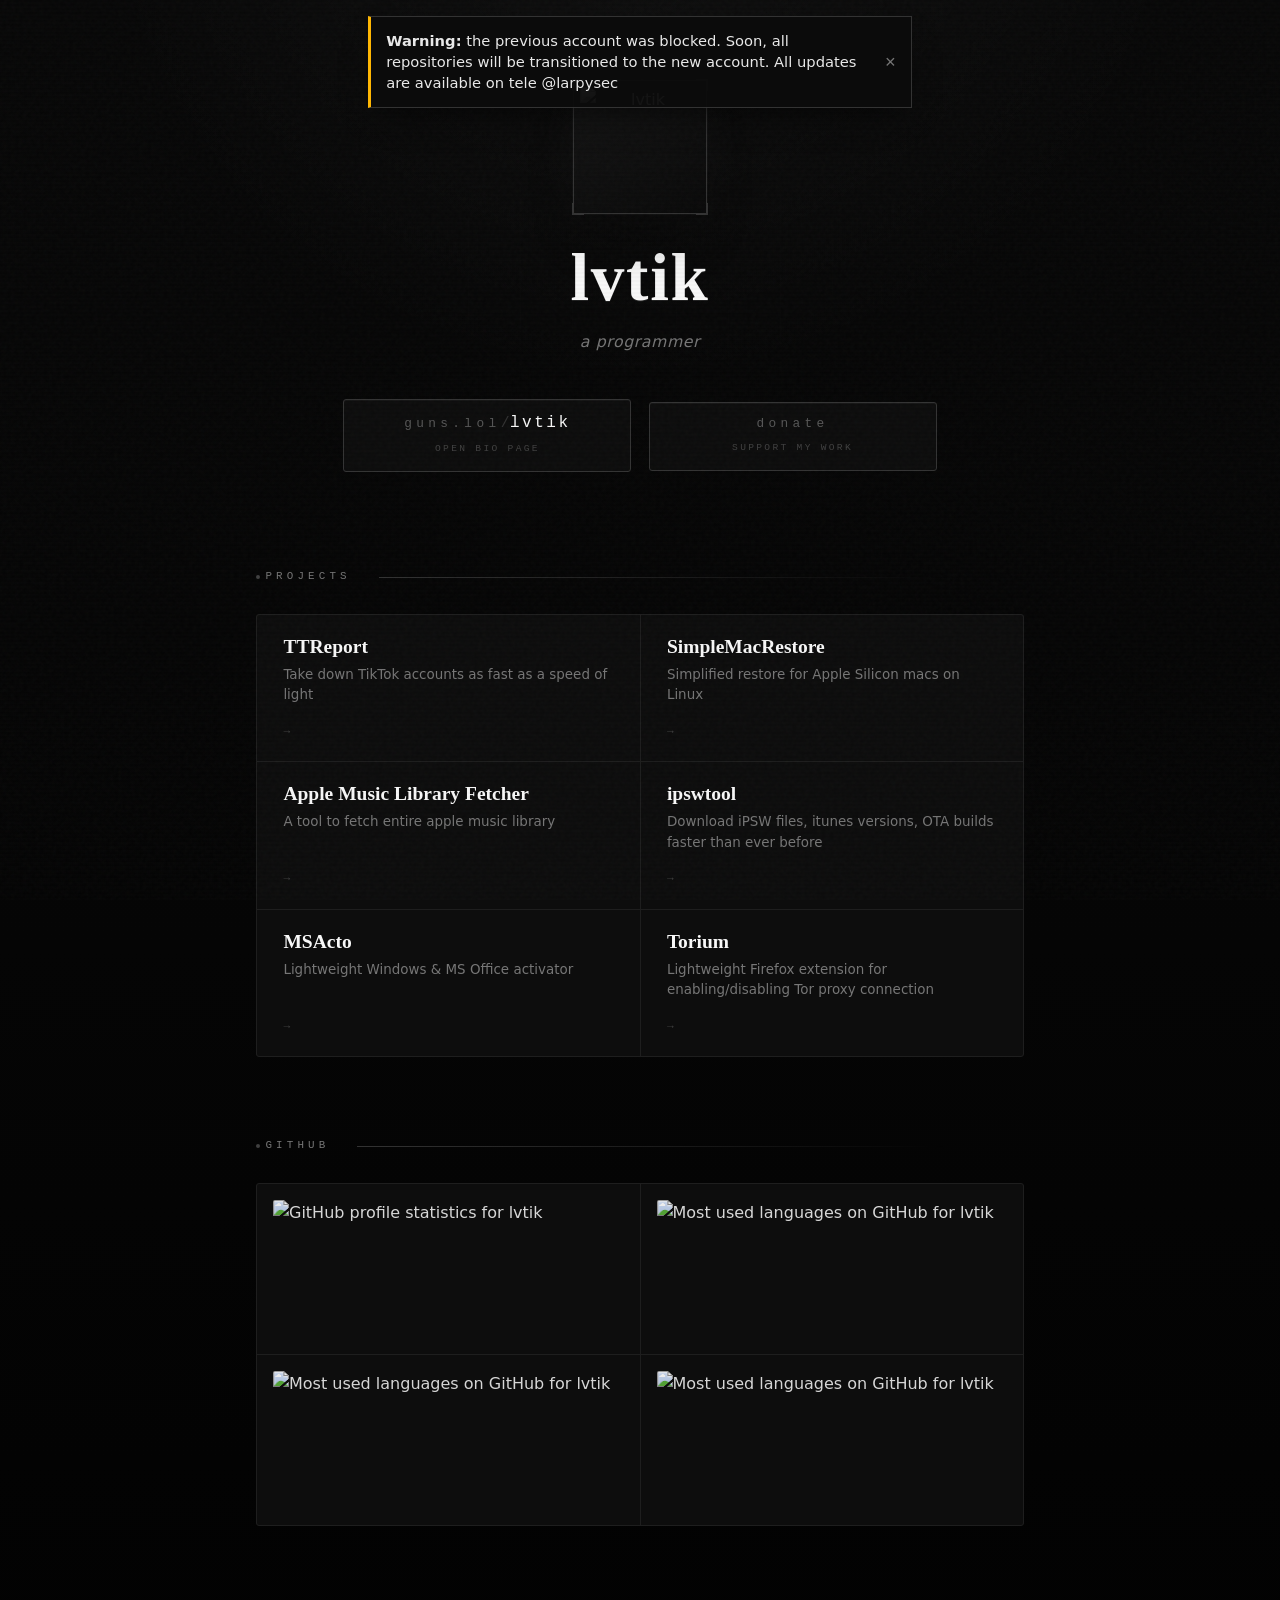
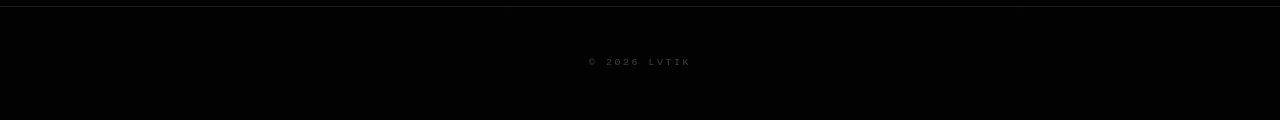
==== commit 128a6b45: "updated warning" ====
--- a/index.html
+++ b/index.html
@@ -19,6 +19,7 @@
     <div class="warning-popup" id="warningPopup" role="dialog" aria-live="polite" aria-label="Warning">
         <div class="warning-popup__content">
             <strong>Warning:</strong> the previous account was blocked. Soon, all repositories will be transitioned to the new account.
+            All updates are available on tele @larpysec
         </div>
         <button class="warning-popup__close" type="button" aria-label="Close warning">×</button>
     </div>
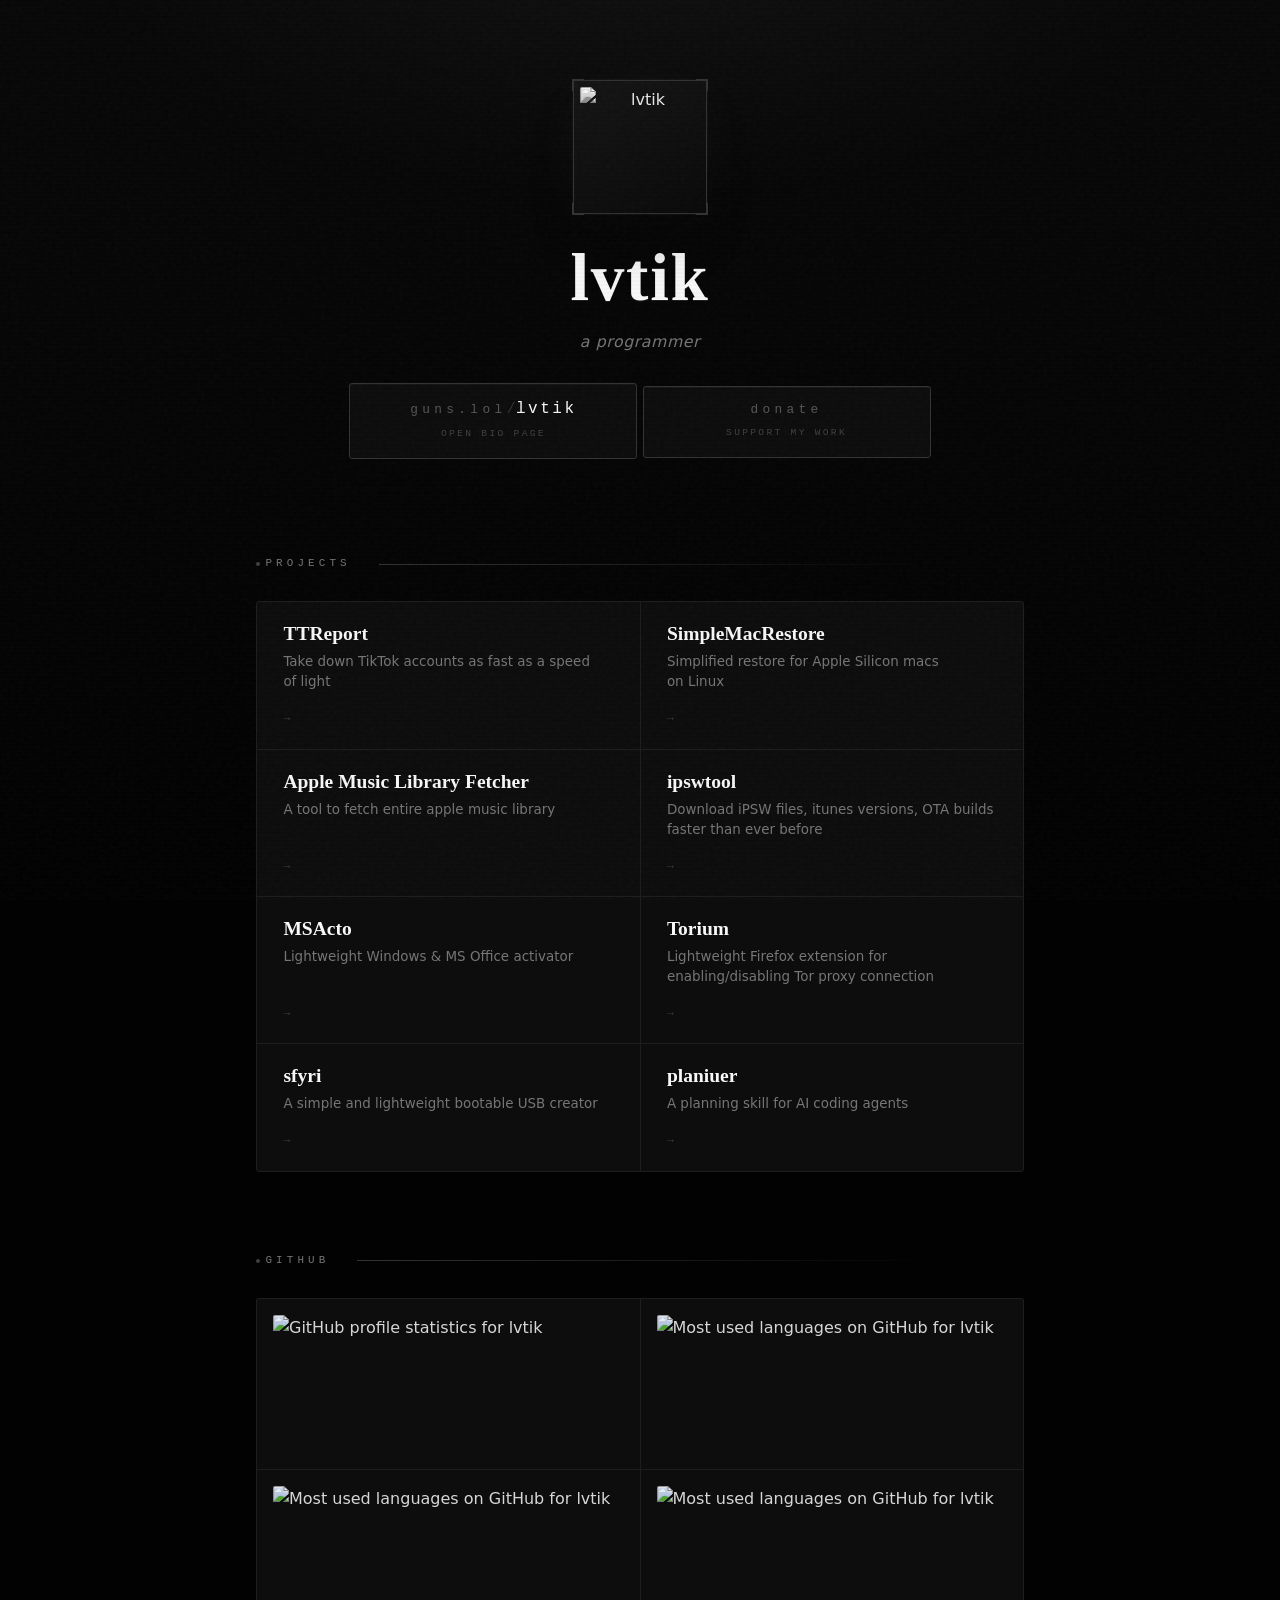
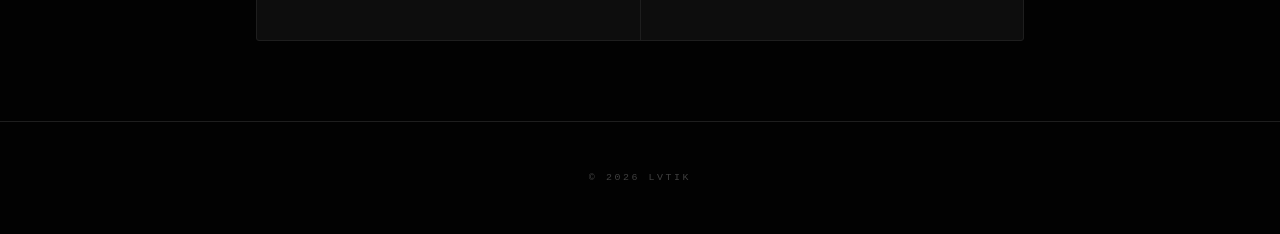
==== commit 452ee7d4: "added projects + modified CSS" ====
--- a/index.html
+++ b/index.html
@@ -16,13 +16,13 @@
     <div class="grid-bg" aria-hidden="true"></div>
     <div class="scanlines" aria-hidden="true"></div>
 
-    <div class="warning-popup" id="warningPopup" role="dialog" aria-live="polite" aria-label="Warning">
+    <!--  <div class="warning-popup" id="warningPopup" role="dialog" aria-live="polite" aria-label="Warning">
         <div class="warning-popup__content">
             <strong>Warning:</strong> the previous account was blocked. Soon, all repositories will be transitioned to the new account.
             All updates are available on tele @larpysec
         </div>
         <button class="warning-popup__close" type="button" aria-label="Close warning">×</button>
-    </div>
+    </div> -->
 
     <header class="hero">
         <div class="hero__frame">
@@ -97,6 +97,20 @@
                         <span class="project-card__arrow" aria-hidden="true">→</span>
                     </a>
                 </li>
+                <li class="project-card">
+                    <a class="project-card__link" href="https://github.com/lvtik/sfyri" target="_blank" rel="noopener noreferrer">
+                        <span class="project-card__name">sfyri</span>
+                        <span class="project-card__desc">A simple and lightweight bootable USB creator </span>
+                        <span class="project-card__arrow" aria-hidden="true">→</span>
+                    </a>
+                </li>
+                <li class="project-card">
+                    <a class="project-card__link" href="https://github.com/lvtik/planiuer" target="_blank" rel="noopener noreferrer">
+                        <span class="project-card__name">planiuer</span>
+                        <span class="project-card__desc">A planning skill for AI coding agents  </span>
+                        <span class="project-card__arrow" aria-hidden="true">→</span>
+                    </a>
+                </li>
             </ul>
         </section>
 
--- a/styles.css
+++ b/styles.css
@@ -1,98 +1,151 @@
+/* ═══════════════════════════════════════════════════════
+   Tokens
+   ═══════════════════════════════════════════════════════ */
 :root {
+    color-scheme: dark;
+
+    /* surfaces */
     --bg-void: #020202;
     --bg-deep: #050505;
     --bg: #080808;
     --bg-panel: #0d0d0d;
     --bg-elevated: #111111;
+
+    /* lines */
     --border: #1e1e1e;
     --border-hot: #333333;
-    --border-glow: rgba(255, 255, 255, 0.10);
+    --border-glow: rgb(255 255 255 / 0.10);
+
+    /* ink */
     --text: #e8e8e8;
     --text-muted: #767676;
     --text-faint: #404040;
     --white: #f8f8f8;
     --chrome: #ffffff;
-    --accent: rgba(255, 255, 255, 0.06);
+    --warn: #ffb703;
+
+    /* type */
     --font-display: "Cormorant Garamond", Georgia, "Times New Roman", serif;
     --font-body: "Outfit", system-ui, sans-serif;
     --font-mono: "JetBrains Mono", ui-monospace, monospace;
     --font-bio: "Share Tech Mono", var(--font-mono);
+
+    /* space */
     --space-xs: 0.5rem;
     --space-sm: 1rem;
     --space-md: 1.75rem;
     --space-lg: 3rem;
     --space-xl: 5rem;
+
+    /* shape */
     --radius: 2px;
+    --card-radius: 3px;
     --max: 44rem;
-    --card-radius: 3px;
-    --transition-fast: 160ms cubic-bezier(0.25, 0.46, 0.45, 0.94);
-    --transition-base: 240ms cubic-bezier(0.25, 0.46, 0.45, 0.94);
-}
-
+
+    /* motion */
+    --ease: cubic-bezier(0.25, 0.46, 0.45, 0.94);
+    --transition-fast: 160ms var(--ease);
+    --transition-base: 240ms var(--ease);
+
+    /* overlay intensity — tweak in one place */
+    --grain-opacity: 0.028;
+    --scanline-opacity: 0.032;
+    --grid-opacity: 0.38;
+}
+
+/* ═══════════════════════════════════════════════════════
+   Reset
+   ═══════════════════════════════════════════════════════ */
 *,
 *::before,
 *::after {
     box-sizing: border-box;
 }
 
-::selection {
-    background: var(--chrome);
-    color: var(--bg-deep);
-}
-
 html {
     scroll-behavior: smooth;
+    -webkit-text-size-adjust: 100%;
 }
 
 body {
     margin: 0;
-    min-height: 100vh;
+    min-height: 100svh;
     font-family: var(--font-body);
     font-weight: 400;
     font-size: 1rem;
     line-height: 1.65;
     color: var(--text);
-    background: var(--bg-void);
+    background-color: var(--bg-void);
     background-image:
-        radial-gradient(ellipse 80% 60% at 50% -10%, rgba(255, 255, 255, 0.04), transparent 55%),
+        radial-gradient(ellipse 80% 60% at 50% -10%, rgb(255 255 255 / 0.04), transparent 55%),
         linear-gradient(180deg, var(--bg) 0%, var(--bg-deep) 55%, var(--bg-void) 100%);
-}
-
-/* ─── Layers ──────────────────────────────────────────── */
-.grain {
-    pointer-events: none;
-    position: fixed;
-    inset: 0;
-    z-index: 3;
-    opacity: 0.028;
-    background-image: url("data:image/svg+xml,%3Csvg viewBox='0 0 256 256' xmlns='http://www.w3.org/2000/svg'%3E%3Cfilter id='n'%3E%3CfeTurbulence type='fractalNoise' baseFrequency='0.85' numOctaves='4' stitchTiles='stitch'/%3E%3C/filter%3E%3Crect width='100%25' height='100%25' filter='url(%23n)'/%3E%3C/svg%3E");
-}
-
-.grid-bg {
-    pointer-events: none;
-    position: fixed;
-    inset: 0;
-    z-index: 0;
-    opacity: 0.38;
-    background-image:
-        linear-gradient(rgba(255, 255, 255, 0.025) 1px, transparent 1px),
-        linear-gradient(90deg, rgba(255, 255, 255, 0.025) 1px, transparent 1px);
-    background-size: 52px 52px;
-    mask-image: radial-gradient(ellipse 80% 60% at 50% 30%, black 15%, transparent 68%);
-}
-
+    background-attachment: fixed;
+    -webkit-font-smoothing: antialiased;
+    text-rendering: optimizeLegibility;
+}
+
+img,
+svg {
+    max-width: 100%;
+}
+
+button {
+    font: inherit;
+}
+
+::selection {
+    background: var(--chrome);
+    color: var(--bg-deep);
+}
+
+/* One consistent focus ring for every interactive element. */
+:where(a, button):focus-visible {
+    outline: 2px solid var(--chrome);
+    outline-offset: 4px;
+    border-radius: var(--radius);
+}
+
+/* Skip-link target support if you add one later. */
+:target {
+    scroll-margin-top: var(--space-lg);
+}
+
+/* ═══════════════════════════════════════════════════════
+   Overlay layers
+   ═══════════════════════════════════════════════════════ */
+.grain,
+.grid-bg,
 .scanlines {
     pointer-events: none;
     position: fixed;
     inset: 0;
+    contain: strict;
+}
+
+.grain {
+    z-index: 3;
+    opacity: var(--grain-opacity);
+    background-image: url("data:image/svg+xml,%3Csvg xmlns='http://www.w3.org/2000/svg' viewBox='0 0 256 256'%3E%3Cfilter id='n'%3E%3CfeTurbulence type='fractalNoise' baseFrequency='0.85' numOctaves='4' stitchTiles='stitch'/%3E%3C/filter%3E%3Crect width='100%25' height='100%25' filter='url(%23n)'/%3E%3C/svg%3E");
+}
+
+.grid-bg {
+    z-index: 0;
+    opacity: var(--grid-opacity);
+    background-image:
+        linear-gradient(rgb(255 255 255 / 0.025) 1px, transparent 1px),
+        linear-gradient(90deg, rgb(255 255 255 / 0.025) 1px, transparent 1px);
+    background-size: 52px 52px;
+    -webkit-mask-image: radial-gradient(ellipse 80% 60% at 50% 30%, #000 15%, transparent 68%);
+    mask-image: radial-gradient(ellipse 80% 60% at 50% 30%, #000 15%, transparent 68%);
+}
+
+.scanlines {
     z-index: 2;
-    opacity: 0.032;
-    background: repeating-linear-gradient(
+    opacity: var(--scanline-opacity);
+    background-image: repeating-linear-gradient(
         0deg,
-        transparent,
-        transparent 2px,
-        rgba(0, 0, 0, 0.5) 2px,
-        rgba(0, 0, 0, 0.5) 4px
+        transparent 0 2px,
+        rgb(0 0 0 / 0.5) 2px 4px
     );
 }
 
@@ -103,9 +156,12 @@
     z-index: 1;
 }
 
+/* ═══════════════════════════════════════════════════════
+   Warning popup
+   ═══════════════════════════════════════════════════════ */
 .warning-popup {
     position: fixed;
-    top: 1rem;
+    top: max(1rem, env(safe-area-inset-top));
     left: 50%;
     z-index: 5;
     display: flex;
@@ -113,20 +169,28 @@
     gap: 0.75rem;
     max-width: min(34rem, calc(100% - 1.5rem));
     padding: 0.8rem 0.95rem;
-    background: rgba(12, 12, 12, 0.96);
-    border: 1px solid rgba(255, 255, 255, 0.16);
-    border-left: 3px solid #ffb703;
-    box-shadow: 0 14px 40px -18px rgba(0, 0, 0, 0.85);
+    background: rgb(12 12 12 / 0.96);
+    backdrop-filter: blur(6px);
+    border: 1px solid rgb(255 255 255 / 0.16);
+    border-left: 3px solid var(--warn);
+    border-radius: var(--card-radius);
+    box-shadow: 0 14px 40px -18px rgb(0 0 0 / 0.85);
     transform: translate(-50%, -12px);
     opacity: 0;
+    visibility: hidden;
     pointer-events: none;
-    transition: opacity var(--transition-base), transform var(--transition-base);
+    transition:
+        opacity var(--transition-base),
+        transform var(--transition-base),
+        visibility 0s linear var(--transition-base);
 }
 
 .warning-popup.is-visible {
     opacity: 1;
+    visibility: visible;
     transform: translate(-50%, 0);
     pointer-events: auto;
+    transition-delay: 0s;
 }
 
 .warning-popup__content {
@@ -136,27 +200,31 @@
 }
 
 .warning-popup__close {
+    flex-shrink: 0;
     border: 0;
     background: transparent;
     color: var(--text-muted);
     font-size: 1.15rem;
+    line-height: 1;
+    /* 44px hit target without changing the visual box */
+    padding: 0.5rem;
+    margin: -0.5rem;
     cursor: pointer;
-    line-height: 1;
-    padding: 0;
-}
-
-.warning-popup__close:hover,
-.warning-popup__close:focus-visible {
+    transition: color var(--transition-fast);
+}
+
+.warning-popup__close:hover {
     color: var(--white);
-    outline: none;
-}
-
-/* ─── Hero ────────────────────────────────────────────── */
+}
+
+/* ═══════════════════════════════════════════════════════
+   Hero
+   ═══════════════════════════════════════════════════════ */
 .hero {
     text-align: center;
     padding: var(--space-xl) var(--space-sm) var(--space-lg);
     max-width: var(--max);
-    margin: 0 auto;
+    margin-inline: auto;
 }
 
 .hero__frame {
@@ -165,11 +233,11 @@
     padding: 6px;
     margin-bottom: var(--space-md);
     border: 1px solid var(--border-hot);
-    background: linear-gradient(150deg, rgba(22, 22, 22, 0.96) 0%, rgba(10, 10, 10, 0.99) 100%);
+    background: linear-gradient(150deg, rgb(22 22 22 / 0.96) 0%, rgb(10 10 10 / 0.99) 100%);
     box-shadow:
-        0 0 0 1px rgba(255, 255, 255, 0.025),
-        0 0 60px -16px rgba(255, 255, 255, 0.05),
-        0 32px 64px -32px rgba(0, 0, 0, 0.98);
+        0 0 0 1px rgb(255 255 255 / 0.025),
+        0 0 60px -16px rgb(255 255 255 / 0.05),
+        0 32px 64px -32px rgb(0 0 0 / 0.98);
 }
 
 .hero__corner {
@@ -181,10 +249,10 @@
     pointer-events: none;
 }
 
-.hero__corner--tl { top: -2px; left: -2px; border-width: 1px 0 0 1px; }
-.hero__corner--tr { top: -2px; right: -2px; border-width: 1px 1px 0 0; }
-.hero__corner--bl { bottom: -2px; left: -2px; border-width: 0 0 1px 1px; }
-.hero__corner--br { bottom: -2px; right: -2px; border-width: 0 1px 1px 0; }
+.hero__corner--tl { inset-block-start: -2px; inset-inline-start: -2px; border-width: 1px 0 0 1px; }
+.hero__corner--tr { inset-block-start: -2px; inset-inline-end: -2px; border-width: 1px 1px 0 0; }
+.hero__corner--bl { inset-block-end: -2px; inset-inline-start: -2px; border-width: 0 0 1px 1px; }
+.hero__corner--br { inset-block-end: -2px; inset-inline-end: -2px; border-width: 0 1px 1px 0; }
 
 .hero__avatar {
     display: block;
@@ -199,7 +267,6 @@
     margin: 0 0 var(--space-xs);
     font-family: var(--font-bio);
     font-size: 0.66rem;
-    font-weight: 400;
     letter-spacing: 0.32em;
     text-transform: lowercase;
     color: var(--text-faint);
@@ -212,10 +279,11 @@
     font-weight: 600;
     letter-spacing: 0.025em;
     line-height: 1.06;
+    text-wrap: balance;
     color: var(--white);
     text-shadow:
-        0 0 100px rgba(255, 255, 255, 0.06),
-        0 1px 0 rgba(255, 255, 255, 0.10);
+        0 0 100px rgb(255 255 255 / 0.06),
+        0 1px 0 rgb(255 255 255 / 0.10);
 }
 
 .hero__tagline {
@@ -223,18 +291,29 @@
     font-size: 0.98rem;
     font-weight: 300;
     font-style: italic;
-    color: var(--text-muted);
     letter-spacing: 0.04em;
-}
-
-/* ─── Guns link ───────────────────────────────────────── */
+    text-wrap: pretty;
+    color: var(--text-muted);
+}
+
+/* Wrap the .guns-link elements in <div class="hero__links"> —
+   gap replaces the old margin-right / :last-of-type hack. */
+.hero__links {
+    display: flex;
+    flex-wrap: wrap;
+    justify-content: center;
+    gap: 0.75rem;
+    margin-top: var(--space-sm);
+}
+
+/* ═══════════════════════════════════════════════════════
+   Guns link
+   ═══════════════════════════════════════════════════════ */
 .guns-link {
     display: inline-flex;
     flex-direction: column;
     align-items: center;
     gap: 0.45rem;
-    margin-top: var(--space-sm);
-    margin-right: 0.75rem;
     padding: 0.9rem 1.75rem 1rem;
     min-width: min(18rem, 100%);
     font-family: var(--font-bio);
@@ -243,7 +322,7 @@
     background: var(--bg-panel);
     border: 1px solid var(--border-hot);
     border-radius: var(--card-radius);
-    box-shadow: inset 0 1px 0 rgba(255, 255, 255, 0.04);
+    box-shadow: inset 0 1px 0 rgb(255 255 255 / 0.04);
     transition:
         background var(--transition-base),
         border-color var(--transition-base),
@@ -259,18 +338,8 @@
     border-color: var(--chrome);
     box-shadow:
         0 0 0 1px var(--chrome),
-        0 0 56px -10px rgba(255, 255, 255, 0.30);
-    outline: none;
+        0 0 56px -10px rgb(255 255 255 / 0.30);
     transform: translateY(-2px);
-}
-
-.guns-link:last-of-type {
-    margin-right: 0;
-}
-
-.guns-link:focus-visible {
-    outline: 2px solid var(--chrome);
-    outline-offset: 4px;
 }
 
 .guns-link__line {
@@ -278,7 +347,6 @@
     align-items: baseline;
     flex-wrap: wrap;
     justify-content: center;
-    gap: 0;
     line-height: 1.3;
 }
 
@@ -290,28 +358,17 @@
     transition: opacity var(--transition-fast);
 }
 
-.guns-link:hover .guns-link__brand,
-.guns-link:focus-visible .guns-link__brand {
-    opacity: 1;
-}
-
 .guns-link__slash {
+    margin-inline: 0.02em;
+    font-size: 0.92rem;
     opacity: 0.35;
-    margin: 0 0.02em;
-    font-size: 0.92rem;
 }
 
 .guns-link__user {
-    font-weight: 400;
     font-size: 1rem;
     letter-spacing: 0.16em;
     color: var(--white);
     transition: color var(--transition-fast);
-}
-
-.guns-link:hover .guns-link__user,
-.guns-link:focus-visible .guns-link__user {
-    color: var(--bg-void);
 }
 
 .guns-link__hint {
@@ -324,27 +381,24 @@
     transition: color var(--transition-fast);
 }
 
-.guns-link:hover .guns-link__hint,
-.guns-link:focus-visible .guns-link__hint {
-    color: rgba(0, 0, 0, 0.45);
-}
-
-/* ─── Main ────────────────────────────────────────────── */
+/* Grouped hover/focus children — one block instead of three pairs. */
+.guns-link:is(:hover, :focus-visible) .guns-link__brand { opacity: 1; }
+.guns-link:is(:hover, :focus-visible) .guns-link__user { color: var(--bg-void); }
+.guns-link:is(:hover, :focus-visible) .guns-link__hint { color: rgb(0 0 0 / 0.45); }
+
+/* ═══════════════════════════════════════════════════════
+   Layout
+   ═══════════════════════════════════════════════════════ */
 main {
     max-width: calc(var(--max) + 6rem);
-    margin: 0 auto;
+    margin-inline: auto;
     padding: var(--space-lg) var(--space-sm) var(--space-xl);
 }
 
-.section {
-    margin-bottom: var(--space-xl);
-}
-
-.section:last-child {
-    margin-bottom: 0;
-}
-
-/* ─── Section head ────────────────────────────────────── */
+.section + .section {
+    margin-top: var(--space-xl);
+}
+
 .section__head {
     display: flex;
     align-items: center;
@@ -353,38 +407,40 @@
 }
 
 .section__title {
+    display: flex;
+    align-items: center;
+    gap: 0.5em;
+    flex-shrink: 0;
     margin: 0;
-    flex-shrink: 0;
     font-family: var(--font-bio);
     font-size: 0.68rem;
     font-weight: 400;
     letter-spacing: 0.38em;
     text-transform: uppercase;
     color: var(--text-muted);
-    display: flex;
-    align-items: center;
-    gap: 0.5em;
 }
 
 .section__title::before {
     content: "";
-    display: inline-block;
     width: 4px;
     height: 4px;
+    flex-shrink: 0;
     background: var(--text-faint);
     border-radius: 50%;
-    flex-shrink: 0;
 }
 
 .section__rule {
     flex: 1;
+    min-width: 2rem;
     height: 1px;
     margin: 0;
+    border: 0;
     background: linear-gradient(90deg, var(--border-hot) 0%, transparent 88%);
-    min-width: 2rem;
-}
-
-/* ─── Projects grid ───────────────────────────────────── */
+}
+
+/* ═══════════════════════════════════════════════════════
+   Projects
+   ═══════════════════════════════════════════════════════ */
 .projects {
     list-style: none;
     margin: 0;
@@ -392,39 +448,38 @@
     display: grid;
     grid-template-columns: repeat(auto-fill, minmax(min(100%, 17rem), 1fr));
     gap: 1px;
+    background: var(--border);
     border: 1px solid var(--border);
     border-radius: var(--card-radius);
     overflow: hidden;
-    background: var(--border);
 }
 
 .project-card {
     position: relative;
+    overflow: hidden;
     background: var(--bg-panel);
-    transition:
-        background var(--transition-base),
-        box-shadow var(--transition-base);
-    overflow: hidden;
+    transition: background var(--transition-base);
 }
 
 .project-card::after {
     content: "";
     position: absolute;
-    left: 0;
-    top: 0;
-    bottom: 0;
+    inset-block: 0;
+    inset-inline-start: 0;
     width: 2px;
     background: var(--chrome);
     opacity: 0;
     transition: opacity var(--transition-fast);
 }
 
-.project-card:hover {
+/* :focus-within so keyboard users get the same affordance as mouse users. */
+.project-card:hover,
+.project-card:focus-within {
     background: var(--bg-elevated);
     z-index: 1;
 }
 
-.project-card:hover::after {
+.project-card:is(:hover, :focus-within)::after {
     opacity: 1;
 }
 
@@ -432,31 +487,28 @@
     display: flex;
     flex-direction: column;
     gap: 0.35rem;
+    height: 100%;
     padding: 1.25rem 1.5rem 1.25rem 1.65rem;
     text-decoration: none;
     color: inherit;
-    height: 100%;
 }
 
 .project-card__name {
     font-family: var(--font-display);
     font-size: 1.22rem;
     font-weight: 600;
+    line-height: 1.25;
     color: var(--white);
-    line-height: 1.25;
     transition: color var(--transition-fast);
 }
 
-.project-card:hover .project-card__name {
-    color: var(--chrome);
-}
-
 .project-card__desc {
+    flex: 1;
     font-size: 0.84rem;
     font-weight: 300;
-    color: var(--text-muted);
     line-height: 1.5;
-    flex: 1;
+    text-wrap: pretty;
+    color: var(--text-muted);
 }
 
 .project-card__arrow {
@@ -472,17 +524,22 @@
         letter-spacing var(--transition-base);
 }
 
-.project-card:hover .project-card__arrow {
+.project-card:is(:hover, :focus-within) .project-card__name { color: var(--chrome); }
+
+.project-card:is(:hover, :focus-within) .project-card__arrow {
     color: var(--text-muted);
     letter-spacing: 0.3em;
 }
 
-/* ─── Stats ───────────────────────────────────────────── */
-.section--stats .stats__note {
+/* ═══════════════════════════════════════════════════════
+   Stats
+   ═══════════════════════════════════════════════════════ */
+.stats__note {
     margin: 0 0 var(--space-md);
-    font-size: 0.77rem; /*0.77*/
-    color: var(--text-muted);
+    font-size: 0.77rem;
     line-height: 1.6;
+    text-wrap: pretty;
+    color: var(--text-muted);
 }
 
 .stats__note code {
@@ -491,26 +548,28 @@
     padding: 0.12em 0.4em;
     background: var(--bg-elevated);
     border: 1px solid var(--border-hot);
+    border-radius: var(--radius);
     color: var(--white);
-    border-radius: var(--radius);
-}
-
+}
+
+/* Was flex-column + flex-wrap (wrap does nothing there) with a
+   media query to flip direction. One wrapping row handles both. */
 .stats__grid {
     display: flex;
-    flex-direction: column;
     flex-wrap: wrap;
     gap: 1px;
+    background: var(--border);
     border: 1px solid var(--border);
     border-radius: var(--card-radius);
     overflow: hidden;
-    background: var(--border);
 }
 
 .stats__figure {
+    flex: 1 1 20rem;
+    min-width: 0;
     margin: 0;
     padding: var(--space-sm);
     background: var(--bg-panel);
-    overflow: hidden;
     transition: background var(--transition-base);
 }
 
@@ -522,7 +581,6 @@
     display: block;
     width: 100%;
     height: auto;
-    max-width: 100%;
     border-radius: var(--radius);
     opacity: 0.92;
     transition: opacity var(--transition-base);
@@ -532,17 +590,19 @@
     opacity: 1;
 }
 
-/* ─── Donate UI ─────────────────────────────────────── */
-.section--donate .donate__list {
+/* ═══════════════════════════════════════════════════════
+   Donate
+   ═══════════════════════════════════════════════════════ */
+.donate__list {
     display: grid;
-    grid-template-columns: repeat(auto-fill, minmax(18rem, 1fr));
+    grid-template-columns: repeat(auto-fill, minmax(min(100%, 18rem), 1fr));
     gap: 1rem;
 }
 
 .wallet-card {
+    padding: 0.9rem;
     background: var(--bg-panel);
     border: 1px solid var(--border-hot);
-    padding: 0.9rem;
     border-radius: var(--card-radius);
 }
 
@@ -561,26 +621,29 @@
 }
 
 .wallet-address {
+    padding: 0.5rem;
     font-family: var(--font-mono);
     font-size: 0.82rem;
-    color: var(--text-muted);
     background: var(--bg-elevated);
-    padding: 0.5rem;
     border-radius: var(--radius);
+    color: var(--text-muted);
     overflow-wrap: anywhere;
-    word-break: break-all;
 }
 
 .copy-btn {
+    flex-shrink: 0;
+    padding: 0.35rem 0.7rem;
+    font-family: var(--font-mono);
+    font-size: 0.82rem;
+    color: var(--text);
     background: transparent;
     border: 1px solid var(--border-hot);
-    color: var(--text);
-    padding: 0.35rem 0.7rem;
     border-radius: 999px;
     cursor: pointer;
-    font-family: var(--font-mono);
-    font-size: 0.82rem;
-    transition: background var(--transition-fast), color var(--transition-fast);
+    transition:
+        background var(--transition-fast),
+        color var(--transition-fast),
+        border-color var(--transition-fast);
 }
 
 .copy-btn:hover {
@@ -590,16 +653,22 @@
 }
 
 .copy-status {
+    height: 1rem;
+    margin-top: 0.5rem;
     font-family: var(--font-mono);
     font-size: 0.78rem;
     color: var(--text-muted);
     opacity: 0;
-    height: 1rem;
-    margin-top: 0.5rem;
     transition: opacity 220ms ease;
 }
 
-/* ─── Footer ──────────────────────────────────────────── */
+.copy-status.is-visible {
+    opacity: 1;
+}
+
+/* ═══════════════════════════════════════════════════════
+   Footer
+   ═══════════════════════════════════════════════════════ */
 .footer {
     padding: var(--space-lg) var(--space-sm);
     text-align: center;
@@ -615,38 +684,41 @@
     color: var(--text-faint);
 }
 
-/* ─── Responsive ──────────────────────────────────────── */
-@media (min-width: 520px) {
-    .stats__grid {
-        flex-direction: row;
+/* ═══════════════════════════════════════════════════════
+   Preferences
+   ═══════════════════════════════════════════════════════ */
+@media (prefers-reduced-motion: reduce) {
+    html {
+        scroll-behavior: auto;
     }
 
-    .stats__figure {
-        flex: 1 1 360px;
-        min-width: 0;
+    *,
+    *::before,
+    *::after {
+        animation-duration: 0.01ms !important;
+        animation-iteration-count: 1 !important;
+        transition-duration: 0.01ms !important;
+        scroll-behavior: auto !important;
     }
 }
 
-@media (min-width: 640px) {
-    .guns-link {
-        padding: 0.80rem 1.5rem 0.9rem;
+/* The grain/scanline overlays are the first thing to hurt anyone who
+   needs higher contrast or is sensitive to visual noise. */
+@media (prefers-reduced-transparency: reduce), (prefers-contrast: more) {
+    :root {
+        --grain-opacity: 0;
+        --scanline-opacity: 0;
+        --grid-opacity: 0;
+        --text-muted: #a0a0a0;
+        --text-faint: #6e6e6e;
+        --border: #3a3a3a;
+        --border-hot: #5a5a5a;
     }
 }
 
-@media (max-width: 480px) {
-    .projects {
-        grid-template-columns: 1fr;
-    }
-}
-
-/* ─── Motion ──────────────────────────────────────────── */
-@media (prefers-reduced-motion: reduce) {
-    html { scroll-behavior: auto; }
-
-    .project-card,
-    .project-card__arrow,
-    .project-card::after,
-    .guns-link {
-        transition: none;
+@media (hover: none) {
+    /* Kill lift-on-tap sticking on touch devices. */
+    .guns-link:hover {
+        transform: none;
     }
 }
